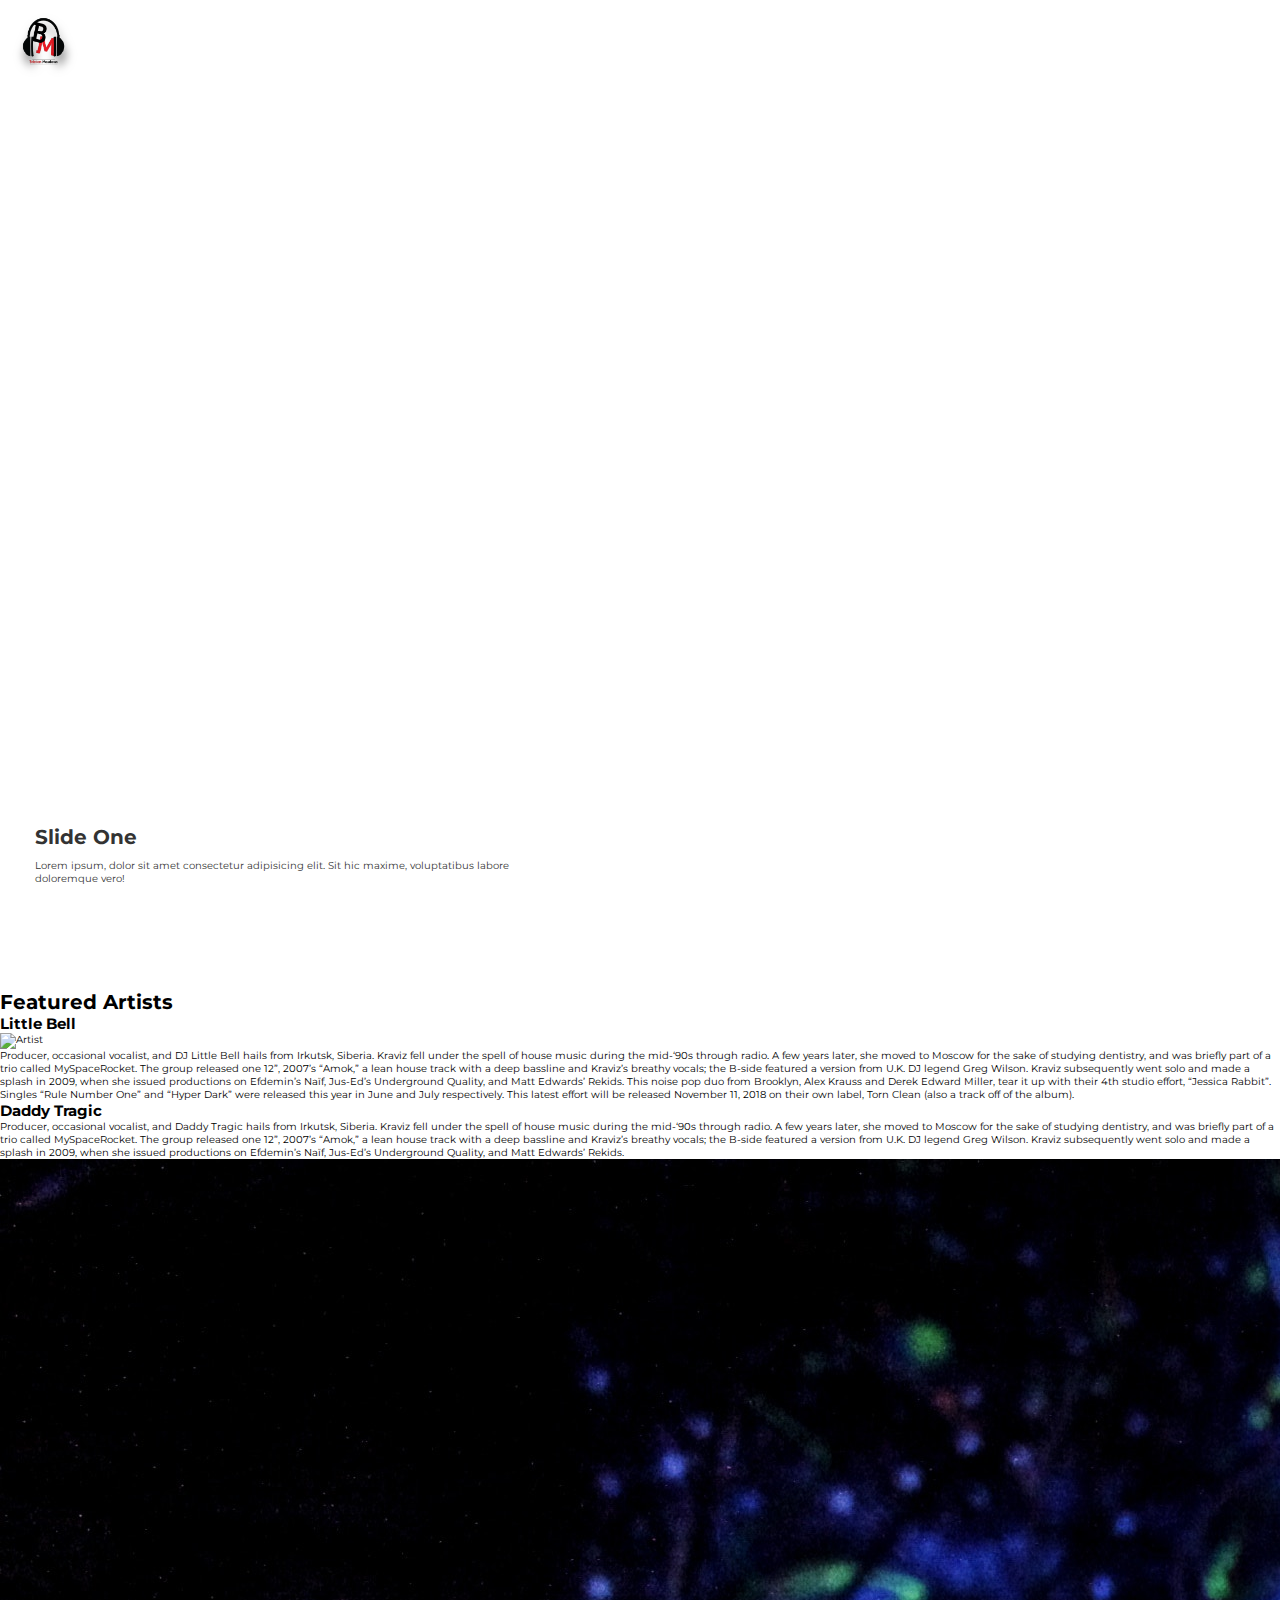
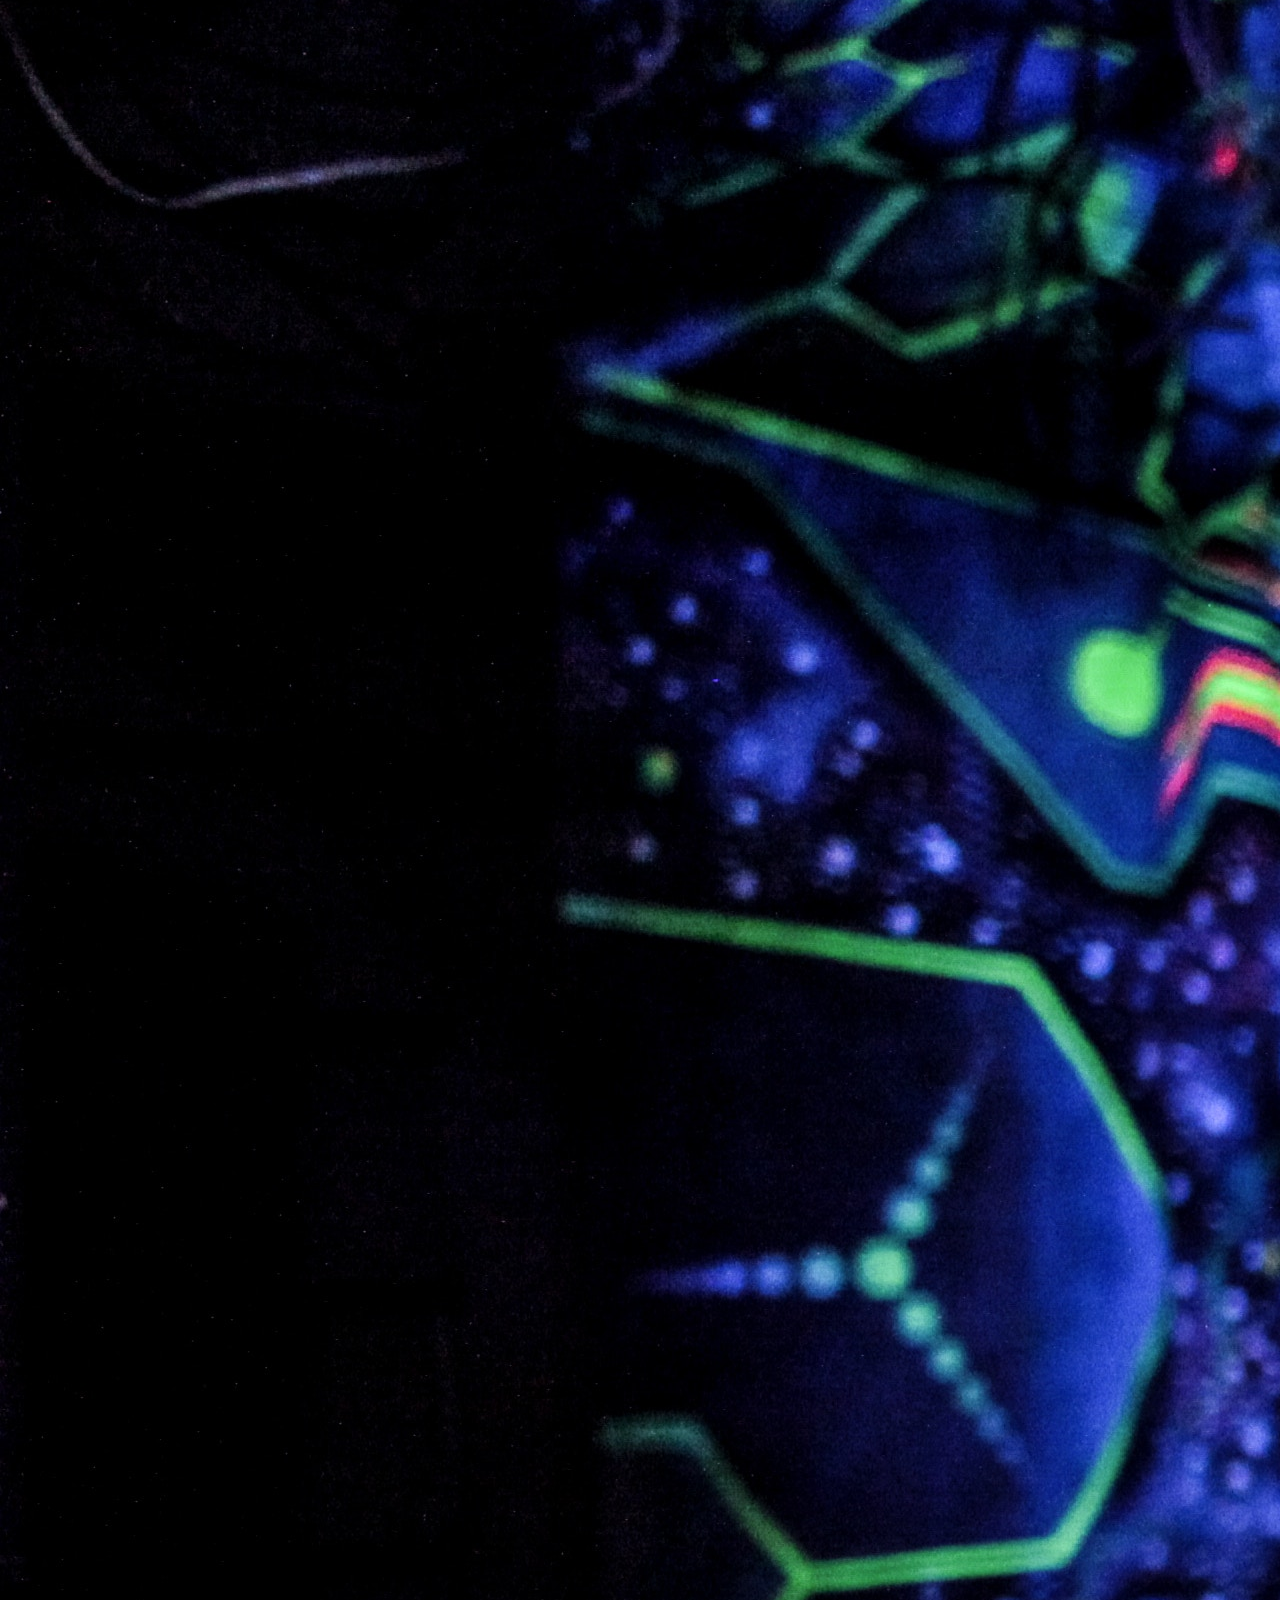
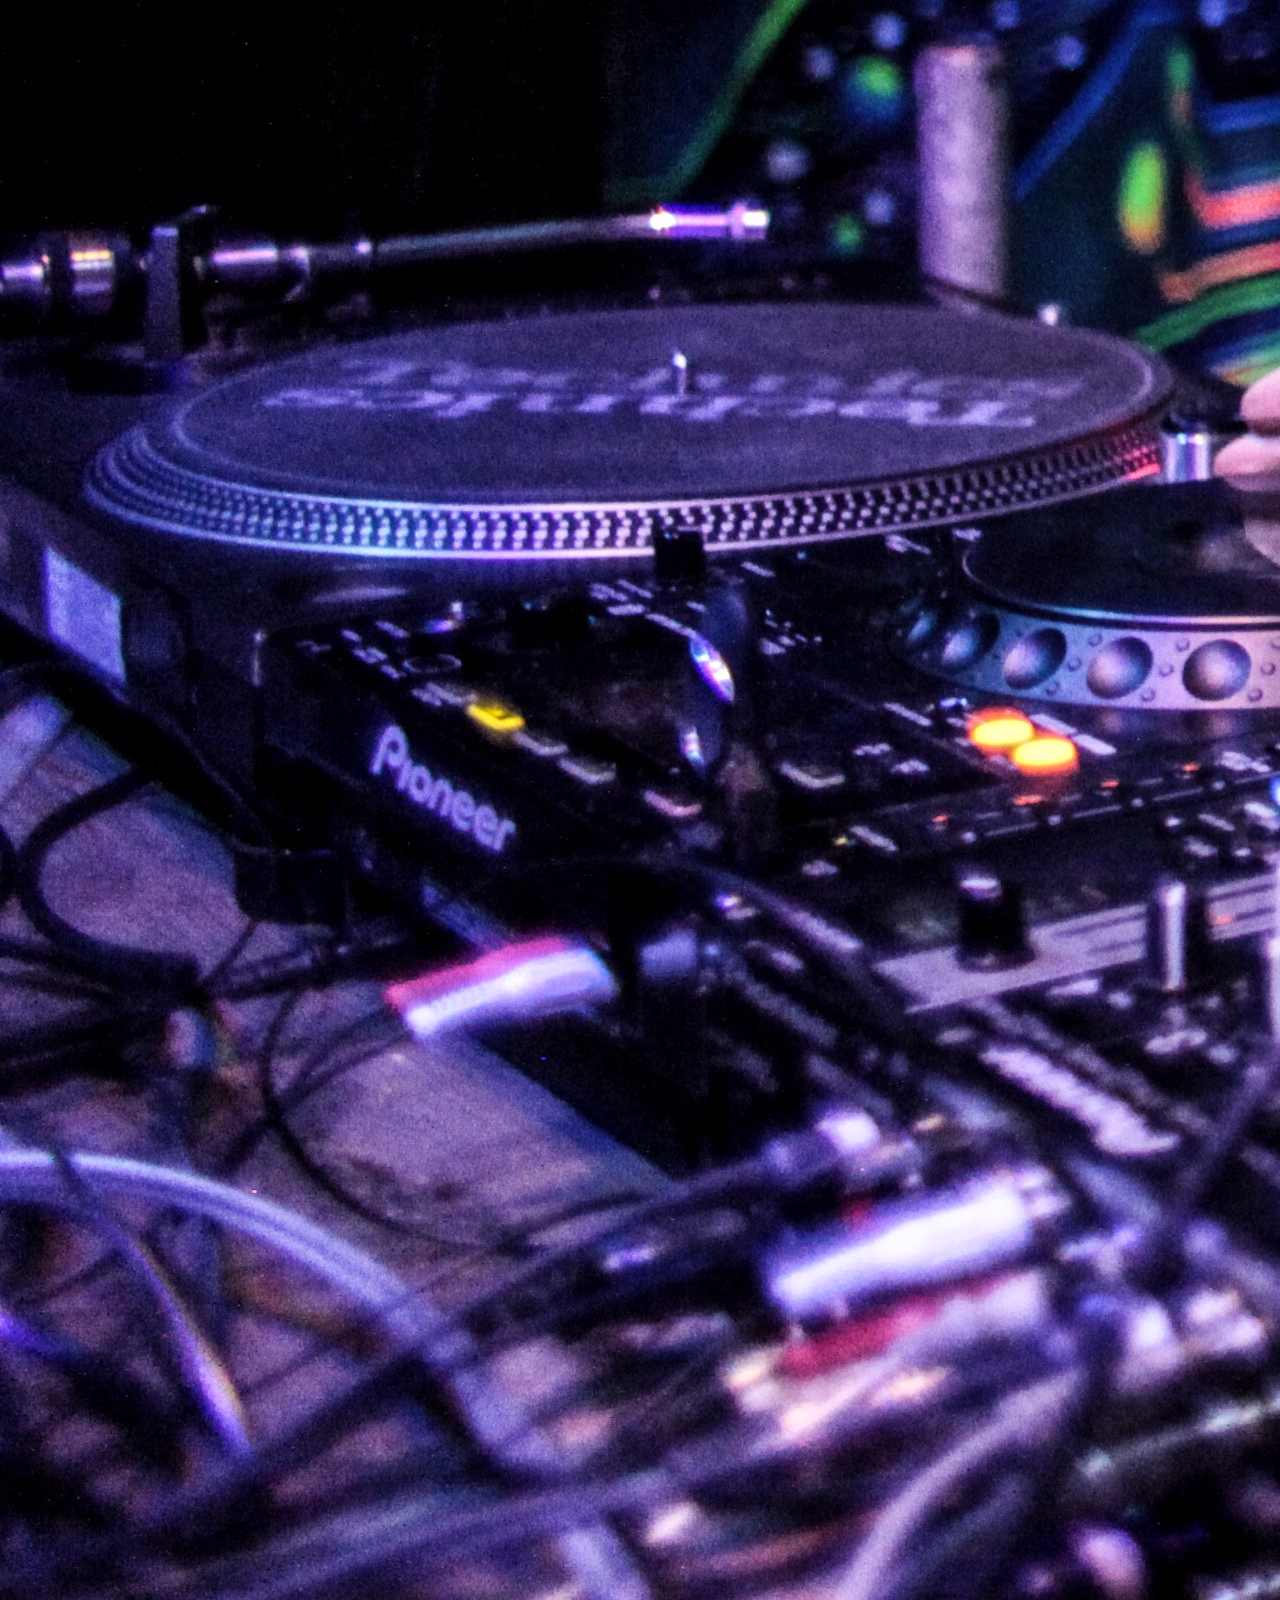
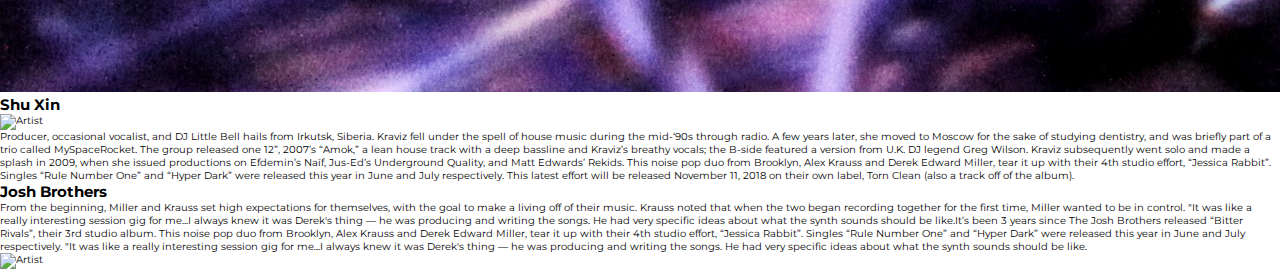
==== brixton-meadows/index.html @ 8b1c6d8e "brixton-fix" ====
<!DOCTYPE html>
<html lang="en">

<head>
  <meta charset="UTF-8">
  <meta name="viewport" content="width=device-width, initial-scale=1.0">
  <!-- Google Font -->
  <link
    href="https://fonts.googleapis.com/css2?family=Lato:wght@300;400&family=Montserrat:wght@400;600;700&display=swap"
    rel="stylesheet">
  <link rel="stylesheet" href="https://cdnjs.cloudflare.com/ajax/libs/font-awesome/5.13.0/css/all.min.css"
    integrity="sha256-h20CPZ0QyXlBuAw7A+KluUYx/3pK+c7lYEpqLTlxjYQ=" crossorigin="anonymous" />
  <link rel="stylesheet" href="./css/style.css">
  <title>Home | Brixton Meadows</title>
</head>

<body>
  <header>
    <div class="container">
      <nav>
        <div class="nav-brand">
          <a href="index.html">
            <img src="images/logo-2MD.png" alt="">
          </a>
        </div>
        <div class="menu-icons open">
          <i class="fas fa-bars"></i>
        </div>

        <ul class="nav-list closeLink">
          <div class="menu-icons close">
            <i class="fas fa-times"></i>
          </div>
          <li class="nav-item ">
            <a href="#" class="nav-link current">Home</a>
          </li>
          <li class="nav-item">
            <a href="#" class="nav-link">Artists</a>
          </li>
          <li class="nav-item">
            <a href="#" class="nav-link">Schedule</a>
          </li>
          <li class="nav-item">
            <a href="#" class="nav-link">Food & Drink</a>
          </li>
          <li class="nav-item">
            <a href="#" class="nav-link">Tickets</a>
          </li>
        </ul>

      </nav>
      <div class="bottom-line"></div>
    </div>
  </header>

  <!-- Slider -->
  <div class="slider">
    <div class="slide current">
      <div class="content">
        <h1>Slide One</h1>
        <p>
          Lorem ipsum, dolor sit amet consectetur adipisicing elit. Sit hic
          maxime, voluptatibus labore doloremque vero!
        </p>
      </div>
    </div>
    <div class="slide">
      <div class="content">
        <h1>Slide Two</h1>
        <p>
          Lorem ipsum, dolor sit amet consectetur adipisicing elit. Sit hic
          maxime, voluptatibus labore doloremque vero!
        </p>
      </div>
    </div>
    <div class="slide">
      <div class="content">
        <h1>Slide Three</h1>
        <p>
          Lorem ipsum, dolor sit amet consectetur adipisicing elit. Sit hic
          maxime, voluptatibus labore doloremque vero!
        </p>
      </div>
    </div>
    <div class="slide">
      <div class="content">
        <h1>Slide Four</h1>
        <p>
          Lorem ipsum, dolor sit amet consectetur adipisicing elit. Sit hic
          maxime, voluptatibus labore doloremque vero!
        </p>
      </div>
    </div>
    <div class="slide">
      <div class="content">
        <h1>Slide Five</h1>
        <p>
          Lorem ipsum, dolor sit amet consectetur adipisicing elit. Sit hic
          maxime, voluptatibus labore doloremque vero!
        </p>
      </div>
    </div>
    <div class="slide">
      <div class="content">
        <h1>Slide Six</h1>
        <p>
          Lorem ipsum, dolor sit amet consectetur adipisicing elit. Sit hic
          maxime, voluptatibus labore doloremque vero!
        </p>
      </div>
    </div>
  </div>
  <div class="buttons">
    <button id="prev"><i class="fas fa-arrow-left"></i></button>
    <button id="next"><i class="fas fa-arrow-right"></i></button>
  </div>

  <section class="featured-artists">
    <div class="container">
      <h1 class="section-heading">Featured<span> Artists</span></h1>
      <div class="artists-grid">
        <div class="artists-item">
          <h2>Little <span>Bell</span></h2>
          <div class="artists-image"><img src="/images/LittleBell.jpg" alt="Artist"></div>
          <p>Producer, occasional vocalist, and DJ Little Bell hails from Irkutsk, Siberia. Kraviz fell under the
            spell
            of house music during the mid-‘90s through radio. A few years later, she moved to Moscow for the sake of
            studying dentistry, and was briefly part of a trio called MySpaceRocket. The group released one 12”,
            2007’s
            “Amok,” a lean house track with a deep bassline and Kraviz’s breathy vocals; the B-side featured a
            version
            from U.K. DJ legend Greg Wilson. Kraviz subsequently went solo and made a splash in 2009, when she
            issued
            productions on Efdemin’s Naïf, Jus-Ed’s Underground Quality, and Matt Edwards’ Rekids. This noise pop
            duo
            from Brooklyn, Alex Krauss and Derek Edward Miller, tear it up with their 4th studio effort, “Jessica
            Rabbit”. Singles “Rule Number One” and “Hyper Dark” were released this year in June and July
            respectively.
            This latest effort will be released November 11, 2018 on their own label, Torn Clean (also a track off
            of
            the album).</p>
        </div>
        <div class="artists-item">
          <h2>Daddy<span> Tragic</span></h2>
          <p>Producer, occasional vocalist, and Daddy Tragic hails from Irkutsk, Siberia. Kraviz fell under the spell of
            house music during the mid-‘90s through radio. A few years later, she moved to Moscow for the sake of
            studying dentistry, and was briefly part of a trio called MySpaceRocket. The group released one 12”, 2007’s
            “Amok,” a lean house track with a deep bassline and Kraviz’s breathy vocals; the B-side featured a version
            from U.K. DJ legend Greg Wilson. Kraviz subsequently went solo and made a splash in 2009, when she issued
            productions on Efdemin’s Naïf, Jus-Ed’s Underground Quality, and Matt Edwards’ Rekids.</p>
          <div class="artists-image"><img src="./images/JoseZavala.jpg" alt="Artist"></div>

        </div>
        <div class="artists-item">
          <h2>Shu<span> Xin</span></h2>
          <div class="artists-image"><img src="/images/shu-xin-.jpg" alt="Artist"></div>
          <p>Producer, occasional vocalist, and DJ Little Bell hails from Irkutsk, Siberia. Kraviz fell under the
            spell
            of house music during the mid-‘90s through radio. A few years later, she moved to Moscow for the sake of
            studying dentistry, and was briefly part of a trio called MySpaceRocket. The group released one 12”,
            2007’s
            “Amok,” a lean house track with a deep bassline and Kraviz’s breathy vocals; the B-side featured a
            version
            from U.K. DJ legend Greg Wilson. Kraviz subsequently went solo and made a splash in 2009, when she
            issued
            productions on Efdemin’s Naïf, Jus-Ed’s Underground Quality, and Matt Edwards’ Rekids. This noise pop
            duo
            from Brooklyn, Alex Krauss and Derek Edward Miller, tear it up with their 4th studio effort, “Jessica
            Rabbit”. Singles “Rule Number One” and “Hyper Dark” were released this year in June and July
            respectively.
            This latest effort will be released November 11, 2018 on their own label, Torn Clean (also a track off
            of
            the album).</p>
        </div>
        <div class="artists-item">
          <h2>Josh<span> Brothers</span></h2>
          <p>From the beginning, Miller and Krauss set high expectations for themselves, with the goal to make a living
            off of their music. Krauss noted that when the two began recording together for the first time, Miller
            wanted to be in control. "It was like a really interesting session gig for me...I always knew it was Derek's
            thing — he was producing and writing the songs. He had very specific ideas about what the synth sounds
            should be like.It’s been 3 years since The Josh Brothers released “Bitter Rivals”, their 3rd studio album.
            This noise pop duo from Brooklyn, Alex Krauss and Derek Edward Miller, tear it up with their 4th studio
            effort, “Jessica Rabbit”. Singles “Rule Number One” and “Hyper Dark” were released this year in June and
            July respectively. "It was like a really interesting session gig for me...I always knew it was Derek's thing
            — he was producing and writing the songs. He had very specific ideas about what the synth sounds should be
            like.</p>
          <div class="artists-image"><img src="/images/JoshBrothers.jpg" alt="Artist"></div>

        </div>

      </div>
    </div>
  </section>


  <script src="js/scripts.js"></script>

</body>

</html>
---- brixton-meadows/css/style.css ----
*,
*::before,
*::after {
  box-sizing: inherit;
  margin: 0;
  padding: 0;
}

html {
  font-family: "Montserrat", sans-serif;
  box-sizing: border-box;
  font-size: 10px;
}

header {
  width: 100%;
  height: 5rem;
  position: absolute;
  top: 0;
  left: 0;
  z-index: 1;
}

.nav-brand img {
  width: 70px;
  height: 70px;
}

nav {
  width: 100%;
  background-color: rgba(255, 255, 255, 0.7);
  display: flex;
  justify-content: space-between;
  align-items: center;
  padding: 1rem;
}

.nav-item {
  margin: 2rem 0;
}

.nav-link {
  color: aqua;
  text-transform: uppercase;
}

.nav-brand {
  width: 3rem;
}

.menu-icons i {
  font-size: 2.5rem;
  color: aqua;
  cursor: pointer;
}

.close {
  position: absolute;
  top: 1.5rem;
  right: 2.5rem;
}

.open {
  position: absolute;
  top: 1.5rem;
  right: 2.5rem;
  color: aliceblue;
}

.close i {
  color: rgb(133, 26, 118);
}

.nav-list.active {
  right: 0;
  color: aqua;
}

.nav-list {
  display: flex;
  flex-direction: column;
  opacity: 0.97;
  width: 25rem;
  height: 100vh;
  position: fixed;
  top: 0;
  right: -26rem;
  align-items: center;
  justify-content: center;
  z-index: 5;
  transition: all 650ms ease-in-out;
  background-color: rgba(255, 255, 255, 0.7);
}

/* SLIDER */
.slider {
  position: relative;
  margin-top: 90px;
  overflow: hidden;
  height: 100vh;
  width: 100vw;
}

.slide {
  position: absolute;
  top: 0;
  left: 0;
  width: 100%;
  height: 100%;
  opacity: 0;
  transition: opacity 0.4s ease-in-out;
}

.slide.current {
  opacity: 1;
}

.slide .content {
  position: absolute;
  bottom: 70px;
  left: -600px;
  opacity: 0;
  width: 600px;
  background-color: rgba(255, 255, 255, 0.8);
  color: #333;
  padding: 35px;
}

.slide .content h1 {
  margin-bottom: 10px;
}

.slide.current .content {
  opacity: 1;
  transform: translateX(600px);
  transition: all 0.7s ease-in-out 0.3s;
}

.buttons button#next {
  position: absolute;
  top: 40%;
  right: 15px;
}

.buttons button#prev {
  position: absolute;
  top: 40%;
  left: 15px;
}

.buttons button {
  border: 2px solid #fff;
  background-color: transparent;
  color: #fff;
  cursor: pointer;
  padding: 13px 15px;
  border-radius: 50%;
  outline: none;
}

.buttons button:hover {
  background-color: #fff;
  color: #333;
}

@media (max-width: 500px) {
  .slide .content {
    bottom: -300px;
    left: 0;
    width: 100%;
  }

  .slide.current .content {
    transform: translateY(-300px);
  }
}

/* Backgorund Images */

.slide:first-child {
  background: url("https://source.unsplash.com/RyRpq9SUwAU/1600x900") no-repeat
    center top/cover;
}
.slide:nth-child(2) {
  background: url("https://source.unsplash.com/BeOW_PJjA0w/1600x900") no-repeat
    center top/cover;
}
.slide:nth-child(3) {
  background: url("https://source.unsplash.com/TMOeGZw9NY4/1600x900") no-repeat
    center top/cover;
}
.slide:nth-child(4) {
  background: url("https://source.unsplash.com/yXpA_eCbtzI/1600x900") no-repeat
    center top/cover;
}
.slide:nth-child(5) {
  background: url("https://source.unsplash.com/ULmaQh9Gvbg/1600x900") no-repeat
    center top/cover;
}
.slide:nth-child(6) {
  background: url("https://source.unsplash.com/ggZuL3BTSJU/1600x900") no-repeat
    center center/cover;
}
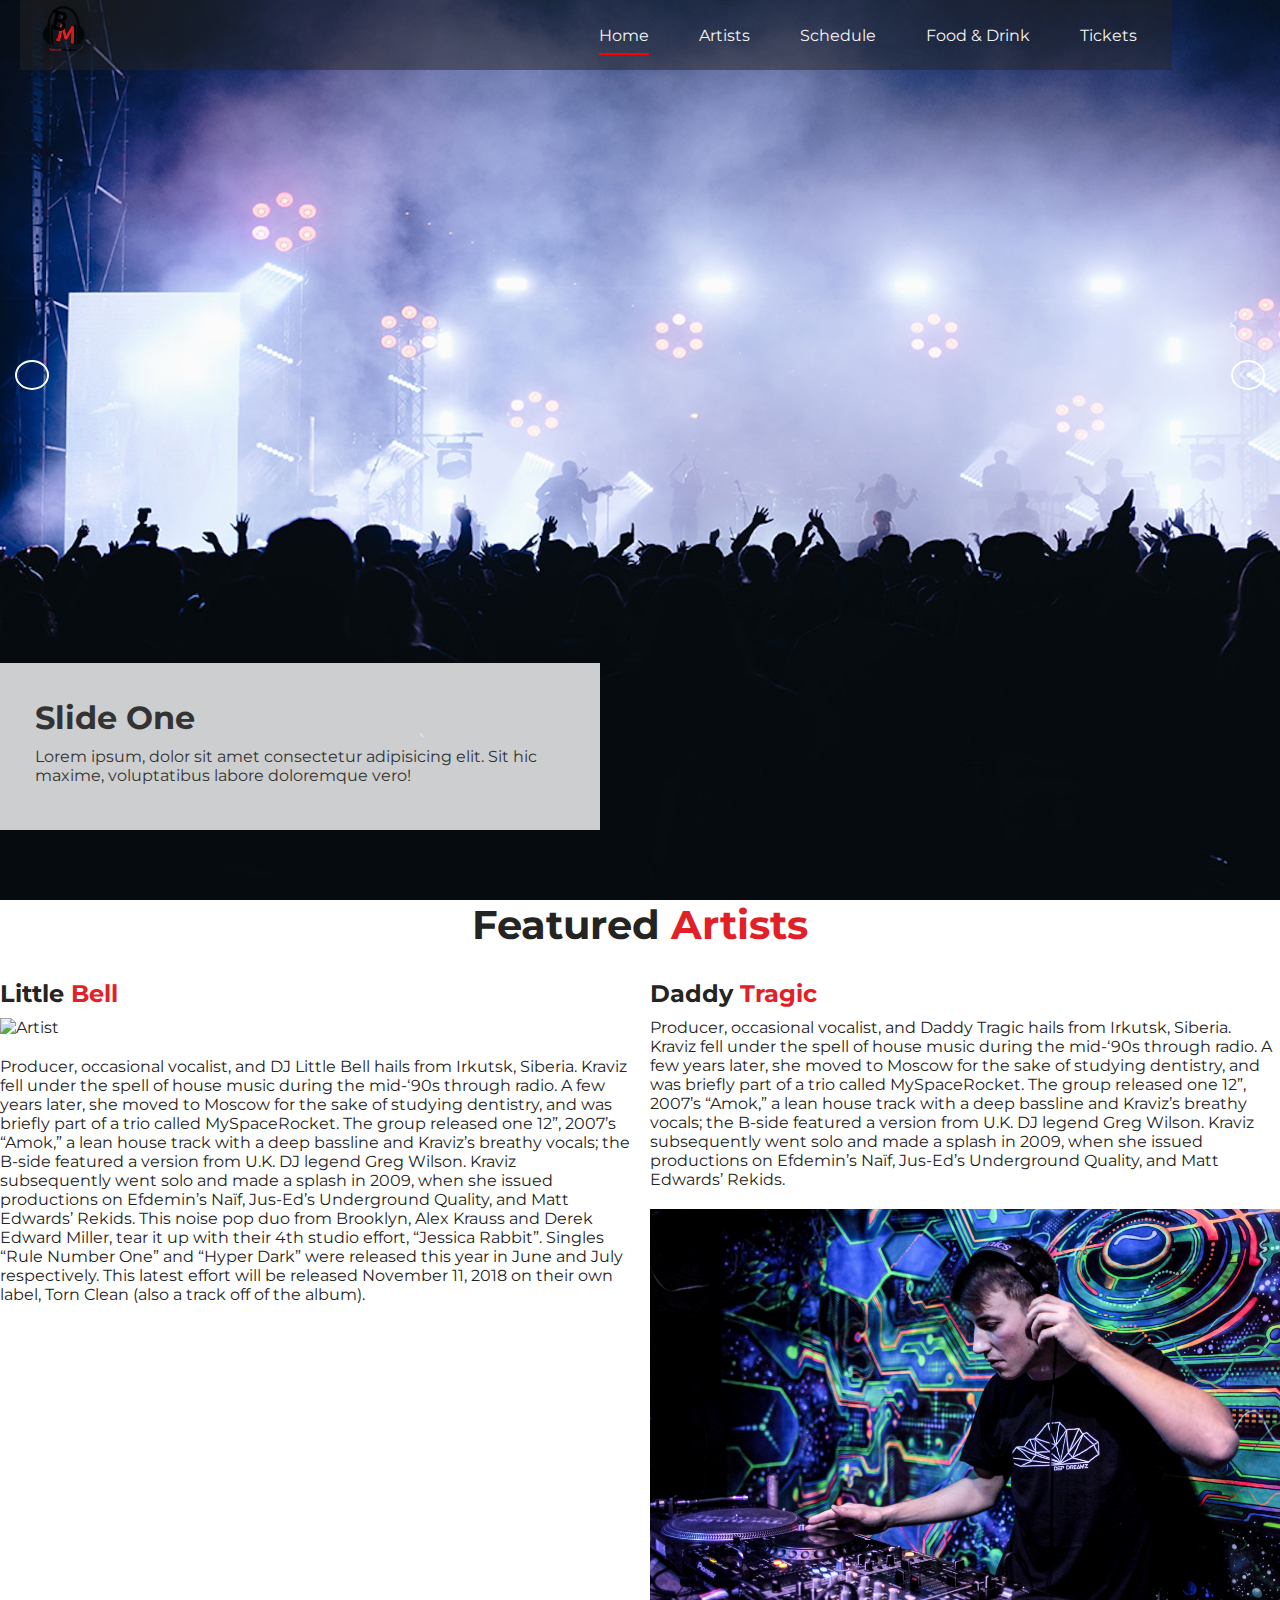
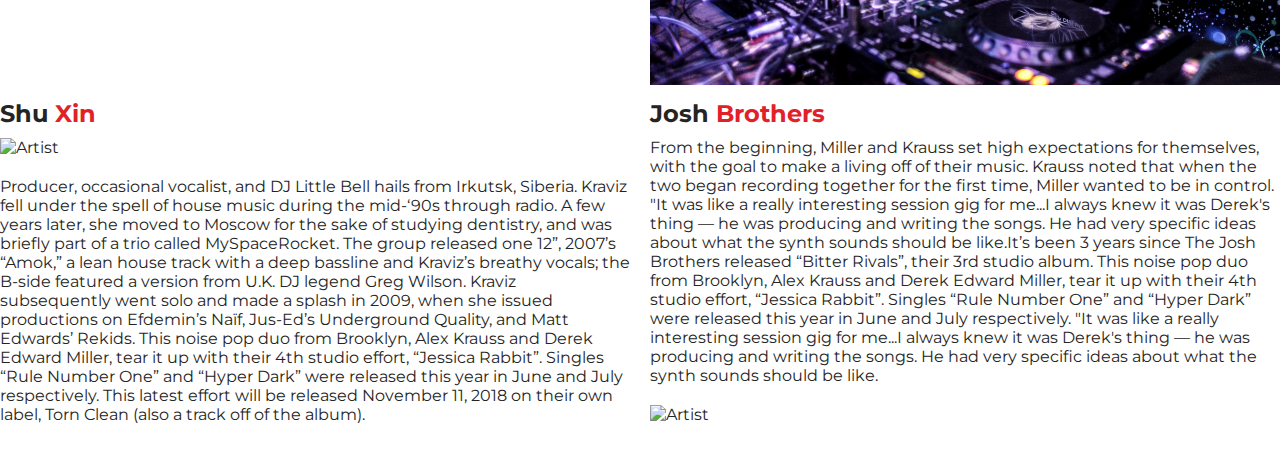
==== commit dee78120: "configured desktop nav" ====
--- a/brixton-meadows/index.html
+++ b/brixton-meadows/index.html
@@ -16,41 +16,42 @@
 
 <body>
   <header>
-    <div class="container">
-      <nav>
-        <div class="nav-brand">
-          <a href="index.html">
-            <img src="images/logo-2MD.png" alt="">
-          </a>
-        </div>
-        <div class="menu-icons open">
-          <i class="fas fa-bars"></i>
-        </div>
-
-        <ul class="nav-list closeLink">
-          <div class="menu-icons close">
-            <i class="fas fa-times"></i>
-          </div>
-          <li class="nav-item ">
-            <a href="#" class="nav-link current">Home</a>
-          </li>
-          <li class="nav-item">
-            <a href="#" class="nav-link">Artists</a>
-          </li>
-          <li class="nav-item">
-            <a href="#" class="nav-link">Schedule</a>
-          </li>
-          <li class="nav-item">
-            <a href="#" class="nav-link">Food & Drink</a>
-          </li>
-          <li class="nav-item">
-            <a href="#" class="nav-link">Tickets</a>
-          </li>
-        </ul>
-
-      </nav>
-      <div class="bottom-line"></div>
-    </div>
+    <!-- <div class="container"> -->
+    <nav>
+
+      <div class="nav-brand">
+        <a href="index.html">
+          <img src="images/logo-2MD.png" alt="">
+        </a>
+      </div>
+      <div class="menu-icons open">
+        <i class="fas fa-bars"></i>
+      </div>
+
+      <ul class="nav-list closeLink">
+        <div class="menu-icons close">
+          <i class="fas fa-times"></i>
+        </div>
+        <li class="nav-item ">
+          <a href="#" class="nav-link current">Home</a>
+        </li>
+        <li class="nav-item">
+          <a href="#" class="nav-link">Artists</a>
+        </li>
+        <li class="nav-item">
+          <a href="#" class="nav-link">Schedule</a>
+        </li>
+        <li class="nav-item">
+          <a href="#" class="nav-link">Food & Drink</a>
+        </li>
+        <li class="nav-item">
+          <a href="#" class="nav-link">Tickets</a>
+        </li>
+      </ul>
+
+    </nav>
+
+
   </header>
 
   <!-- Slider -->
--- a/brixton-meadows/css/style.css
+++ b/brixton-meadows/css/style.css
@@ -1,3 +1,9 @@
+@import "slider.css";
+@import "nav.css";
+@import "config.css";
+@import "utilities.css";
+@import "media.css";
+
 *,
 *::before,
 *::after {
@@ -12,74 +18,58 @@
   font-size: 10px;
 }
 
+body {
+  font-size: 1.6rem;
+  color: var(--dark-color);
+}
+
 header {
   width: 100%;
-  height: 5rem;
   position: absolute;
   top: 0;
   left: 0;
   z-index: 1;
 }
 
-.nav-brand img {
-  width: 70px;
-  height: 70px;
-}
-
+/* NAV MOBILE */
 nav {
-  width: 100%;
-  background-color: rgba(255, 255, 255, 0.7);
+  width: 90%;
   display: flex;
   justify-content: space-between;
   align-items: center;
   padding: 1rem;
+  margin: 0 2rem;
 }
 
-.nav-item {
-  margin: 2rem 0;
-}
-
-.nav-link {
-  color: aqua;
-  text-transform: uppercase;
-}
-
-.nav-brand {
-  width: 3rem;
+.nav-brand img {
+  width: 7rem;
+  height: 7rem;
 }
 
 .menu-icons i {
   font-size: 2.5rem;
-  color: aqua;
+  color: var(--light-color);
   cursor: pointer;
 }
 
 .close {
   position: absolute;
-  top: 1.5rem;
-  right: 2.5rem;
-}
-
-.open {
-  position: absolute;
-  top: 1.5rem;
-  right: 2.5rem;
-  color: aliceblue;
+  top: 3.4rem;
+  right: 3.8rem;
 }
 
 .close i {
-  color: rgb(133, 26, 118);
+  color: var(--light-color);
 }
 
 .nav-list.active {
   right: 0;
-  color: aqua;
+  background-color: var(--primary-color);
 }
 
 .nav-list {
   display: flex;
   flex-direction: column;
-  opacity: 0.97;
   width: 25rem;
   height: 100vh;
   position: fixed;
@@ -89,115 +79,29 @@
   justify-content: center;
   z-index: 5;
   transition: all 650ms ease-in-out;
-  background-color: rgba(255, 255, 255, 0.7);
 }
 
-/* SLIDER */
-.slider {
-  position: relative;
-  margin-top: 90px;
-  overflow: hidden;
-  height: 100vh;
-  width: 100vw;
+.nav-link {
+  color: var(--light-color);
 }
 
-.slide {
-  position: absolute;
-  top: 0;
-  left: 0;
-  width: 100%;
-  height: 100%;
-  opacity: 0;
-  transition: opacity 0.4s ease-in-out;
+.nav-item {
+  margin: 2rem 0;
 }
 
-.slide.current {
-  opacity: 1;
+/* ARTISTS SECTION */
+.artists-grid {
+  display: grid;
+  grid-template-columns: repeat(auto-fit, minmax(45rem, 1fr));
+  grid-column-gap: 2rem;
+  margin: 3rem 0;
 }
 
-.slide .content {
-  position: absolute;
-  bottom: 70px;
-  left: -600px;
-  opacity: 0;
-  width: 600px;
-  background-color: rgba(255, 255, 255, 0.8);
-  color: #333;
-  padding: 35px;
+.artists-item img,
+p {
+  margin: 1rem 0;
 }
 
-.slide .content h1 {
-  margin-bottom: 10px;
-}
-
-.slide.current .content {
-  opacity: 1;
-  transform: translateX(600px);
-  transition: all 0.7s ease-in-out 0.3s;
-}
-
-.buttons button#next {
-  position: absolute;
-  top: 40%;
-  right: 15px;
-}
-
-.buttons button#prev {
-  position: absolute;
-  top: 40%;
-  left: 15px;
-}
-
-.buttons button {
-  border: 2px solid #fff;
-  background-color: transparent;
-  color: #fff;
-  cursor: pointer;
-  padding: 13px 15px;
-  border-radius: 50%;
-  outline: none;
-}
-
-.buttons button:hover {
-  background-color: #fff;
-  color: #333;
-}
-
-@media (max-width: 500px) {
-  .slide .content {
-    bottom: -300px;
-    left: 0;
-    width: 100%;
-  }
-
-  .slide.current .content {
-    transform: translateY(-300px);
-  }
-}
-
-/* Backgorund Images */
-
-.slide:first-child {
-  background: url("https://source.unsplash.com/RyRpq9SUwAU/1600x900") no-repeat
-    center top/cover;
-}
-.slide:nth-child(2) {
-  background: url("https://source.unsplash.com/BeOW_PJjA0w/1600x900") no-repeat
-    center top/cover;
-}
-.slide:nth-child(3) {
-  background: url("https://source.unsplash.com/TMOeGZw9NY4/1600x900") no-repeat
-    center top/cover;
-}
-.slide:nth-child(4) {
-  background: url("https://source.unsplash.com/yXpA_eCbtzI/1600x900") no-repeat
-    center top/cover;
-}
-.slide:nth-child(5) {
-  background: url("https://source.unsplash.com/ULmaQh9Gvbg/1600x900") no-repeat
-    center top/cover;
-}
-.slide:nth-child(6) {
-  background: url("https://source.unsplash.com/ggZuL3BTSJU/1600x900") no-repeat
-    center center/cover;
-}
+/* .artists-item img {
+  margin: 2rem 0;
+} */
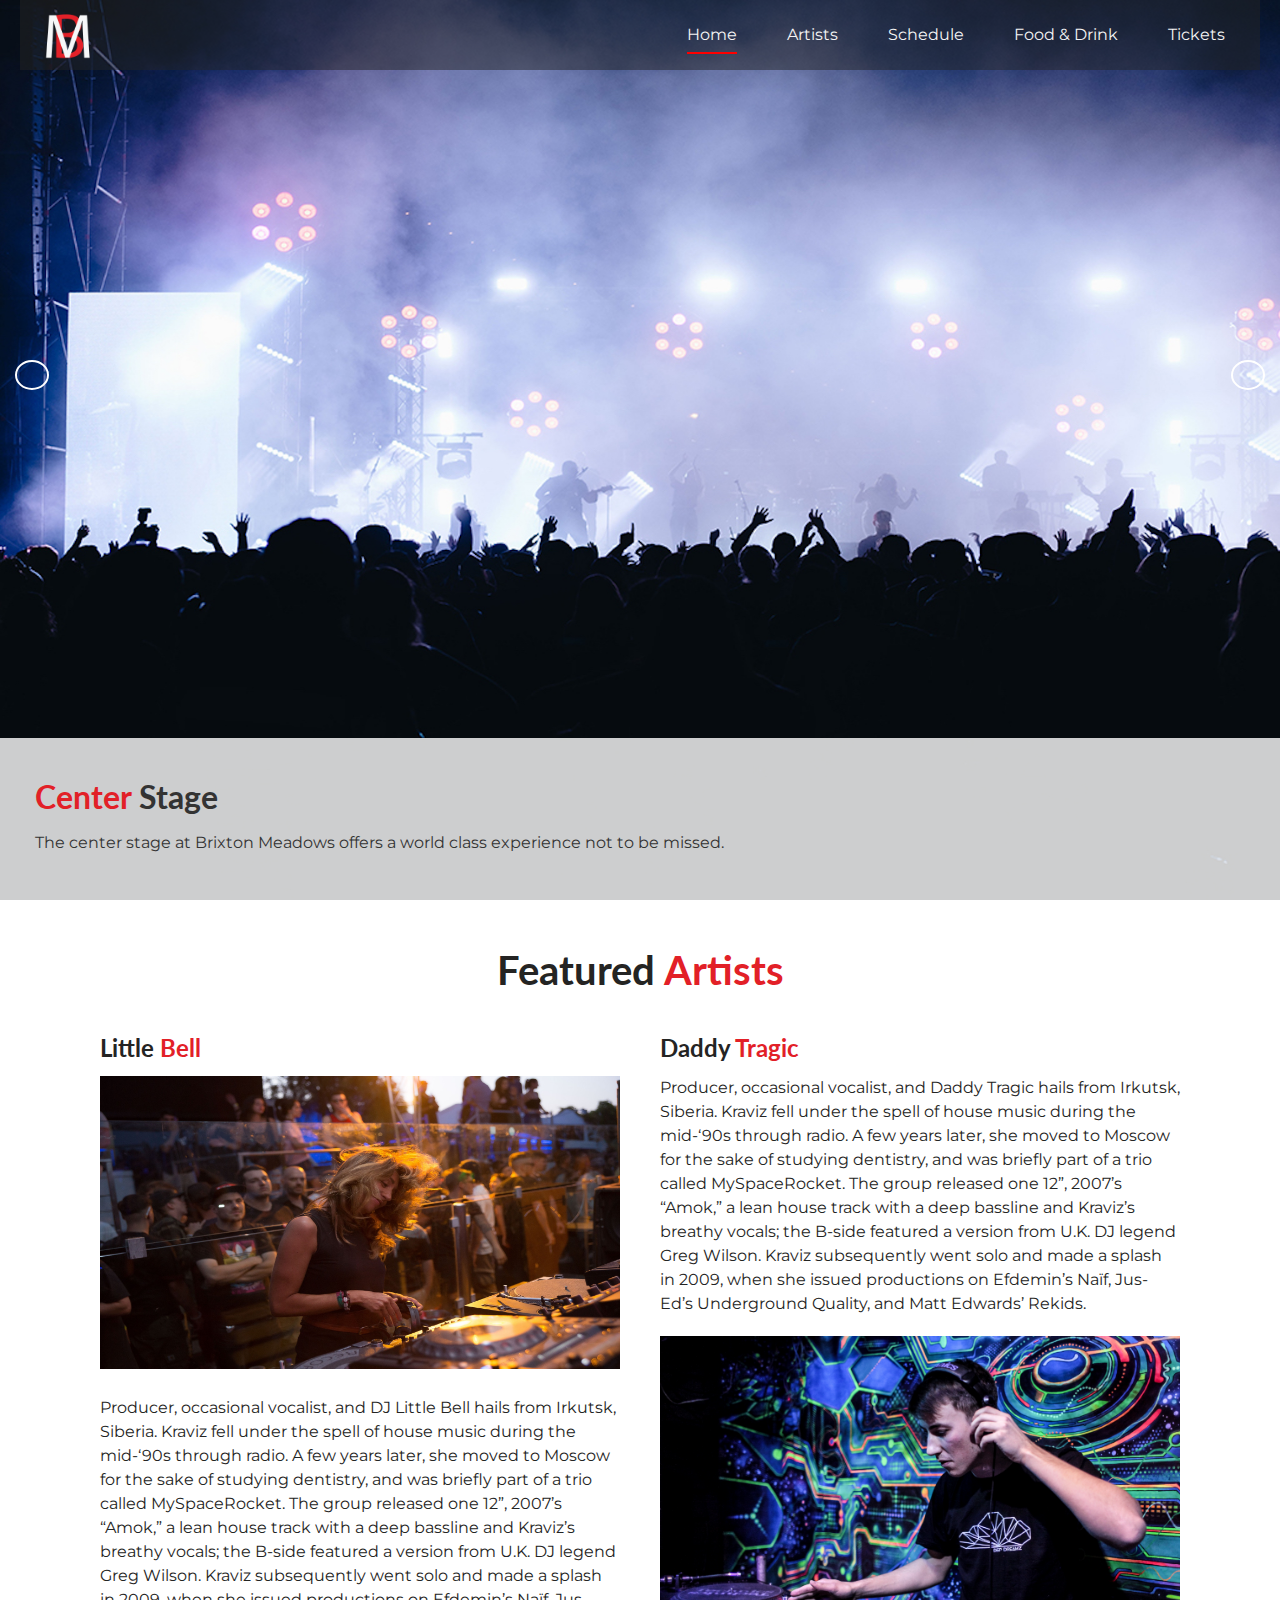
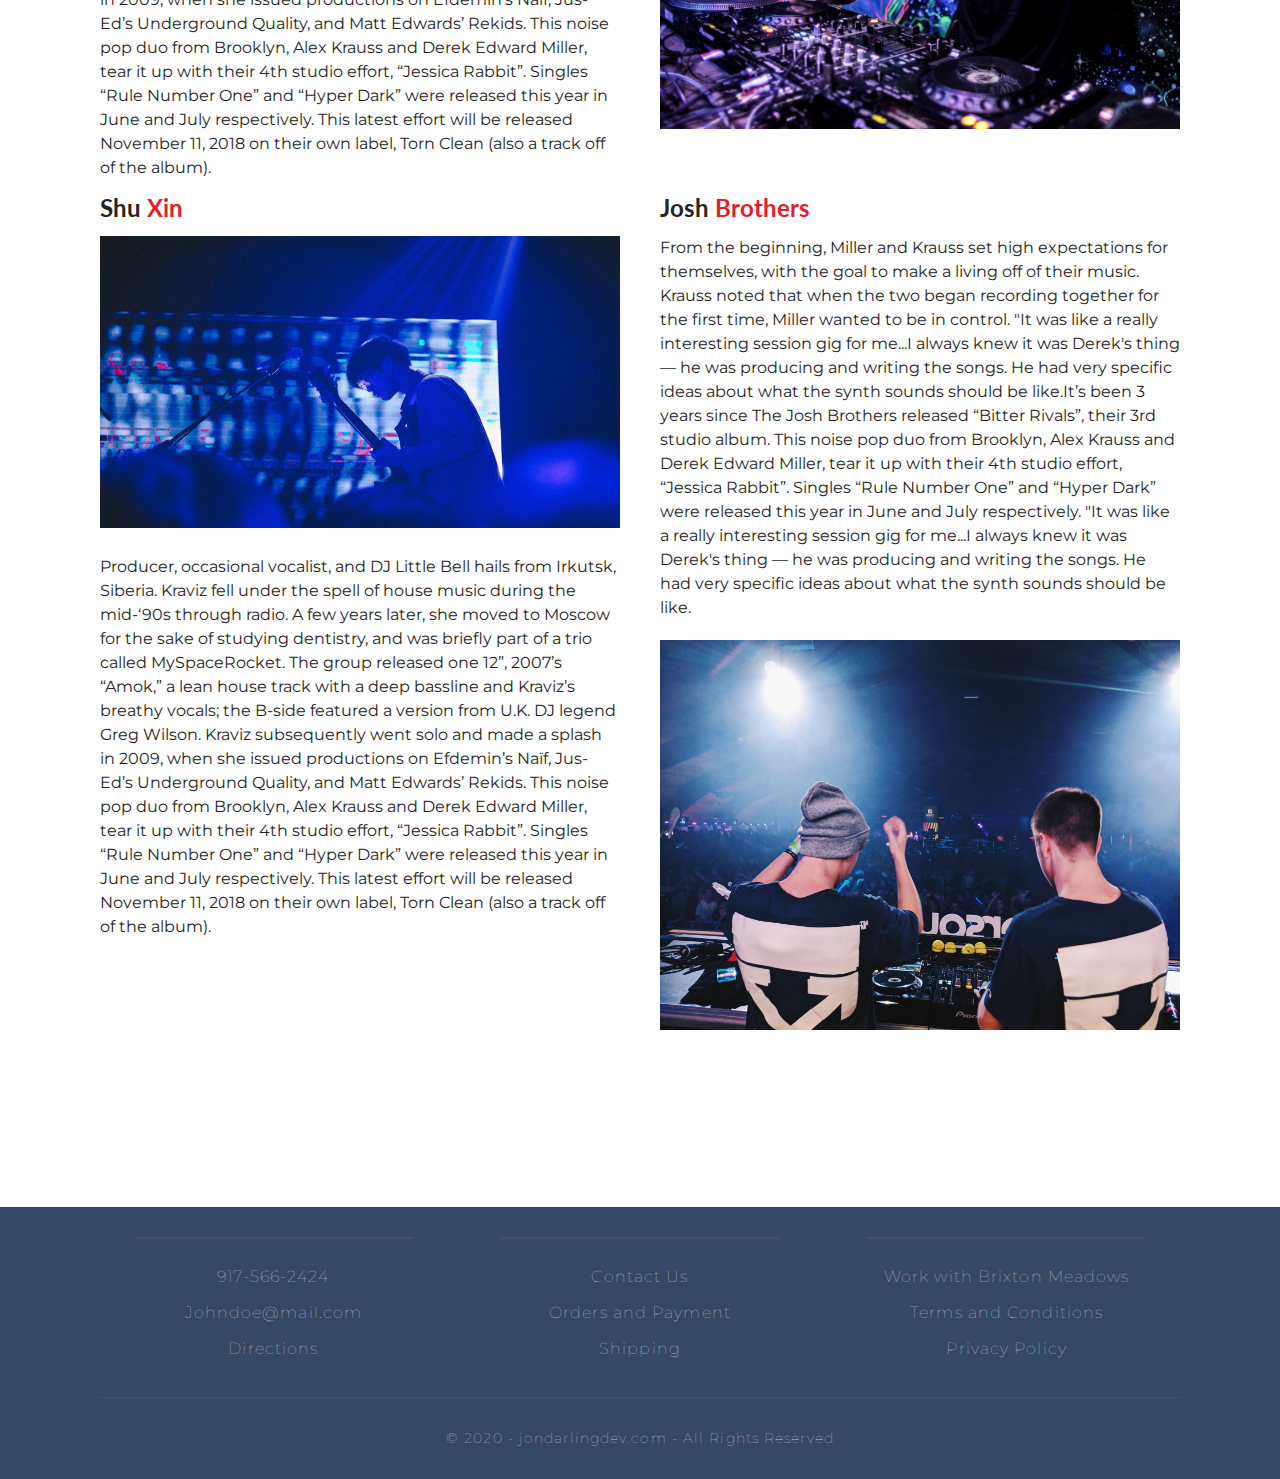
==== commit 3bd52103: "fin index.html" ====
--- a/brixton-meadows/index.html
+++ b/brixton-meadows/index.html
@@ -21,7 +21,7 @@
 
       <div class="nav-brand">
         <a href="index.html">
-          <img src="images/logo-2MD.png" alt="">
+          <img src="images/brixton-red.png" alt="">
         </a>
       </div>
       <div class="menu-icons open">
@@ -58,55 +58,50 @@
   <div class="slider">
     <div class="slide current">
       <div class="content">
-        <h1>Slide One</h1>
-        <p>
-          Lorem ipsum, dolor sit amet consectetur adipisicing elit. Sit hic
-          maxime, voluptatibus labore doloremque vero!
-        </p>
-      </div>
-    </div>
-    <div class="slide">
-      <div class="content">
-        <h1>Slide Two</h1>
-        <p>
-          Lorem ipsum, dolor sit amet consectetur adipisicing elit. Sit hic
-          maxime, voluptatibus labore doloremque vero!
-        </p>
-      </div>
-    </div>
-    <div class="slide">
-      <div class="content">
-        <h1>Slide Three</h1>
-        <p>
-          Lorem ipsum, dolor sit amet consectetur adipisicing elit. Sit hic
-          maxime, voluptatibus labore doloremque vero!
-        </p>
-      </div>
-    </div>
-    <div class="slide">
-      <div class="content">
-        <h1>Slide Four</h1>
-        <p>
-          Lorem ipsum, dolor sit amet consectetur adipisicing elit. Sit hic
-          maxime, voluptatibus labore doloremque vero!
-        </p>
-      </div>
-    </div>
-    <div class="slide">
-      <div class="content">
-        <h1>Slide Five</h1>
-        <p>
-          Lorem ipsum, dolor sit amet consectetur adipisicing elit. Sit hic
-          maxime, voluptatibus labore doloremque vero!
-        </p>
-      </div>
-    </div>
-    <div class="slide">
-      <div class="content">
-        <h1>Slide Six</h1>
-        <p>
-          Lorem ipsum, dolor sit amet consectetur adipisicing elit. Sit hic
-          maxime, voluptatibus labore doloremque vero!
+        <h1><span>Center</span> Stage</h1>
+        <p>
+          The center stage at Brixton Meadows offers a world class experience not to be missed.
+        </p>
+      </div>
+    </div>
+    <div class="slide">
+      <div class="content">
+        <h1><span>Shu</span> Xin</h1>
+        <p>
+          This act can't be missed. Songs from the platinum selling album "Future Soup" will be in full effect.
+        </p>
+      </div>
+    </div>
+    <div class="slide">
+      <div class="content">
+        <h1><span>DJ</span> Little Bell</h1>
+        <p>
+          After touring the circuit for almost a year, this top ten DJ will be blasting from Stage 2, Sunday at 11pm.
+        </p>
+      </div>
+    </div>
+    <div class="slide">
+      <div class="content">
+        <h1><span>Prisha</span> Ligra</h1>
+        <p>
+          One of the late entries to the BM line up. Prisha brings a unique touch to the modern day festival.
+        </p>
+      </div>
+    </div>
+    <div class="slide">
+      <div class="content">
+        <h1><span>Dominion</span> Five</h1>
+        <p>
+          Just try keeping your body still during this one. Tickets doubled within 2 days when these guys were
+          announced.
+        </p>
+      </div>
+    </div>
+    <div class="slide">
+      <div class="content">
+        <h1><span>Josh</span> Brothers</h1>
+        <p>
+          These NY natives are ready to melt your face with their unique and colorful approach to "Dubstep."
         </p>
       </div>
     </div>
@@ -122,7 +117,7 @@
       <div class="artists-grid">
         <div class="artists-item">
           <h2>Little <span>Bell</span></h2>
-          <div class="artists-image"><img src="/images/LittleBell.jpg" alt="Artist"></div>
+          <div class="artists-image"><img src="./images/LittleBell.jpg" alt="Artist"></div>
           <p>Producer, occasional vocalist, and DJ Little Bell hails from Irkutsk, Siberia. Kraviz fell under the
             spell
             of house music during the mid-‘90s through radio. A few years later, she moved to Moscow for the sake of
@@ -154,7 +149,7 @@
         </div>
         <div class="artists-item">
           <h2>Shu<span> Xin</span></h2>
-          <div class="artists-image"><img src="/images/shu-xin-.jpg" alt="Artist"></div>
+          <div class="artists-image"><img src="./images/shu-xin-.jpg" alt="Artist"></div>
           <p>Producer, occasional vocalist, and DJ Little Bell hails from Irkutsk, Siberia. Kraviz fell under the
             spell
             of house music during the mid-‘90s through radio. A few years later, she moved to Moscow for the sake of
@@ -185,14 +180,57 @@
             July respectively. "It was like a really interesting session gig for me...I always knew it was Derek's thing
             — he was producing and writing the songs. He had very specific ideas about what the synth sounds should be
             like.</p>
-          <div class="artists-image"><img src="/images/JoshBrothers.jpg" alt="Artist"></div>
-
-        </div>
-
+          <div class="artists-image"><img src="./images/JoshBrothers.jpg" alt="Artist"></div>
+        </div>
       </div>
     </div>
   </section>
 
+  <section id="social">
+    <div class="social">
+      <a href="#"><i class="fab fa-facebook fa-2x"></i></a>
+      <a href="#"><i class="fab fa-twitter fa-2x"></i></a>
+      <a href="#"><i class="fab fa-instagram fa-2x"></i></a>
+      <a href="#"><i class="fab fa-youtube fa-2x"></i></a>
+    </div>
+  </section>
+
+  <footer id="footer">
+    <div class="container">
+      <div class="footer-grid">
+        <div class="list">
+          <hr class="light">
+          <ul>
+            <li>917-566-2424</li>
+            <li>Johndoe@mail.com</li>
+            <li>Directions</li>
+          </ul>
+        </div>
+        <div class="list">
+          <hr class="light">
+          <ul>
+            <li>Contact Us</li>
+            <li>Orders and Payment</li>
+            <li>Shipping</li>
+          </ul>
+        </div>
+        <div class="list">
+          <hr class="light">
+          <ul>
+            <li>Work with Brixton Meadows</li>
+            <li>Terms and Conditions</li>
+            <li>Privacy Policy</li>
+          </ul>
+        </div>
+      </div>
+
+      <div class="copy">
+
+        <p>&copy; 2020 - jondarlingdev.com - All Rights Reserved</p>
+      </div>
+    </div>
+  </footer>
+
 
   <script src="js/scripts.js"></script>
 
--- a/brixton-meadows/css/style.css
+++ b/brixton-meadows/css/style.css
@@ -1,3 +1,5 @@
+/* ========================= MOBILE ===================================== */
+
 @import "slider.css";
 @import "nav.css";
 @import "config.css";
@@ -20,6 +22,7 @@
 
 body {
   font-size: 1.6rem;
+  line-height: 1.5;
   color: var(--dark-color);
 }
 
@@ -31,9 +34,12 @@
   z-index: 1;
 }
 
+.container {
+  padding: 0 1rem;
+}
+
 /* NAV MOBILE */
 nav {
-  width: 90%;
   display: flex;
   justify-content: space-between;
   align-items: center;
@@ -41,9 +47,9 @@
   margin: 0 2rem;
 }
 
-.nav-brand img {
-  width: 7rem;
-  height: 7rem;
+.nav-brand {
+  width: 5rem;
+  height: 5rem;
 }
 
 .menu-icons i {
@@ -89,11 +95,24 @@
   margin: 2rem 0;
 }
 
+/* SLIDER PHONE */
+
+.slide .content {
+  bottom: -300px;
+  left: 0;
+  width: 100%;
+  border-top-right-radius: 0;
+}
+
+.slide.current .content {
+  transform: translateY(-300px);
+}
+
 /* ARTISTS SECTION */
 .artists-grid {
   display: grid;
   grid-template-columns: repeat(auto-fit, minmax(45rem, 1fr));
-  grid-column-gap: 2rem;
+  grid-column-gap: 4rem;
   margin: 3rem 0;
 }
 
@@ -102,6 +121,84 @@
   margin: 1rem 0;
 }
 
-/* .artists-item img {
-  margin: 2rem 0;
-} */
+/* SOCIAL ICONS */
+#social {
+  display: flex;
+  justify-content: center;
+  align-items: center;
+  height: 10rem;
+  margin-bottom: 3rem;
+}
+
+#social .social i {
+  font-size: minmax(1rem, 3rem);
+  padding: 0 3rem;
+  transition: 500ms ease-in-out;
+}
+
+.fa-facebook {
+  color: #3b5998;
+}
+
+.fa-twitter {
+  color: #00aced;
+}
+
+.fa-instagram {
+  color: #517fa8;
+}
+
+.fa-youtube {
+  color: #bb0000;
+}
+
+.social i:hover {
+  transform: scale(1.3);
+}
+
+/* FOOTER */
+#footer {
+  background-color: var(--blue-color);
+  font-weight: lighter;
+}
+
+#footer .footer-grid {
+  grid-template-columns: repeat(auto-fit, minmax(20rem, 1fr));
+}
+
+#footer .list {
+  display: flex;
+  flex-direction: column;
+  justify-content: center;
+  align-items: center;
+  text-align: center;
+  padding: 3rem 0;
+}
+
+#footer .list ul li {
+  padding: 0.6rem 0;
+  color: var(--light-color);
+}
+
+.light {
+  width: 80%;
+  border: 1px solid var(--border-color);
+  margin-bottom: 2rem;
+}
+
+#footer .copy {
+  display: flex;
+  justify-content: center;
+  align-items: center;
+  font-size: 1rem;
+  padding: 2rem 0;
+  border-top: solid 1px var(--border-color);
+  color: var(--light-color);
+}
+
+#footer li,
+.copy,
+.light {
+  letter-spacing: 1.1px;
+  opacity: 0.7;
+}
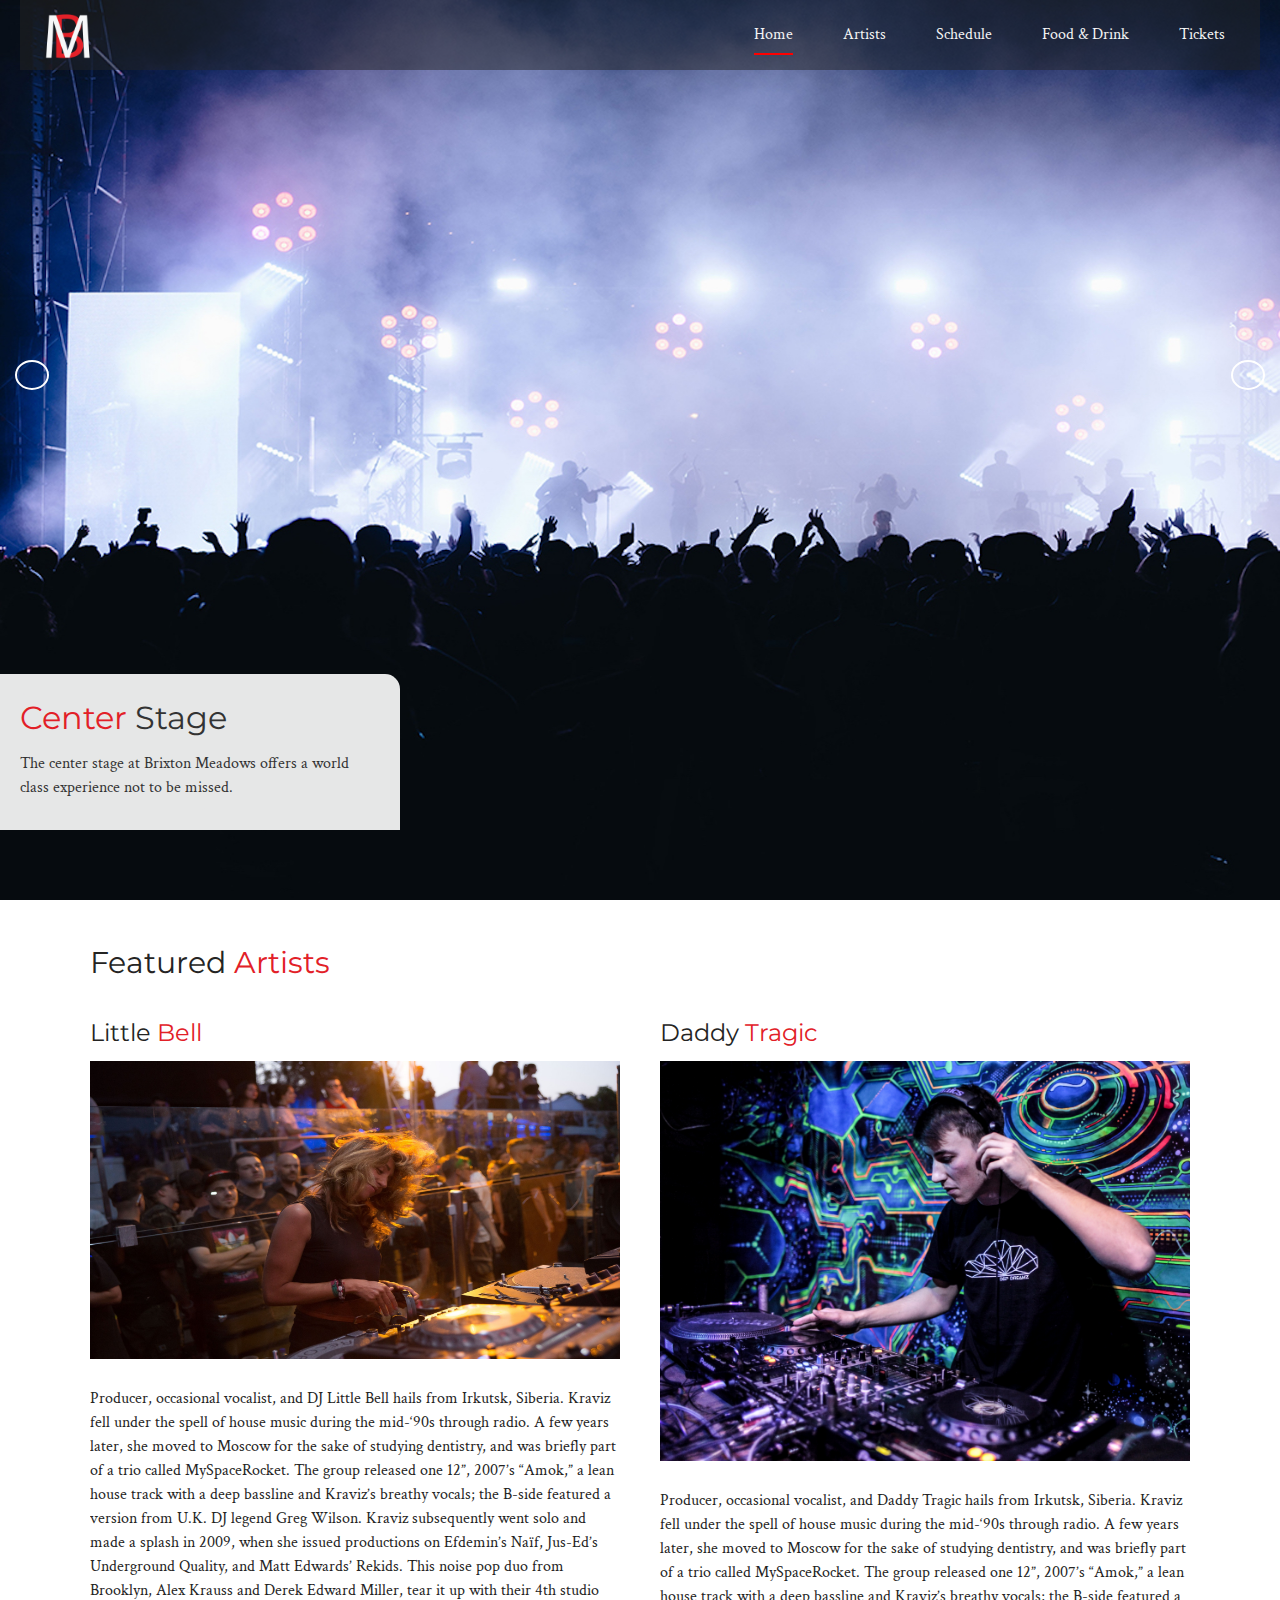
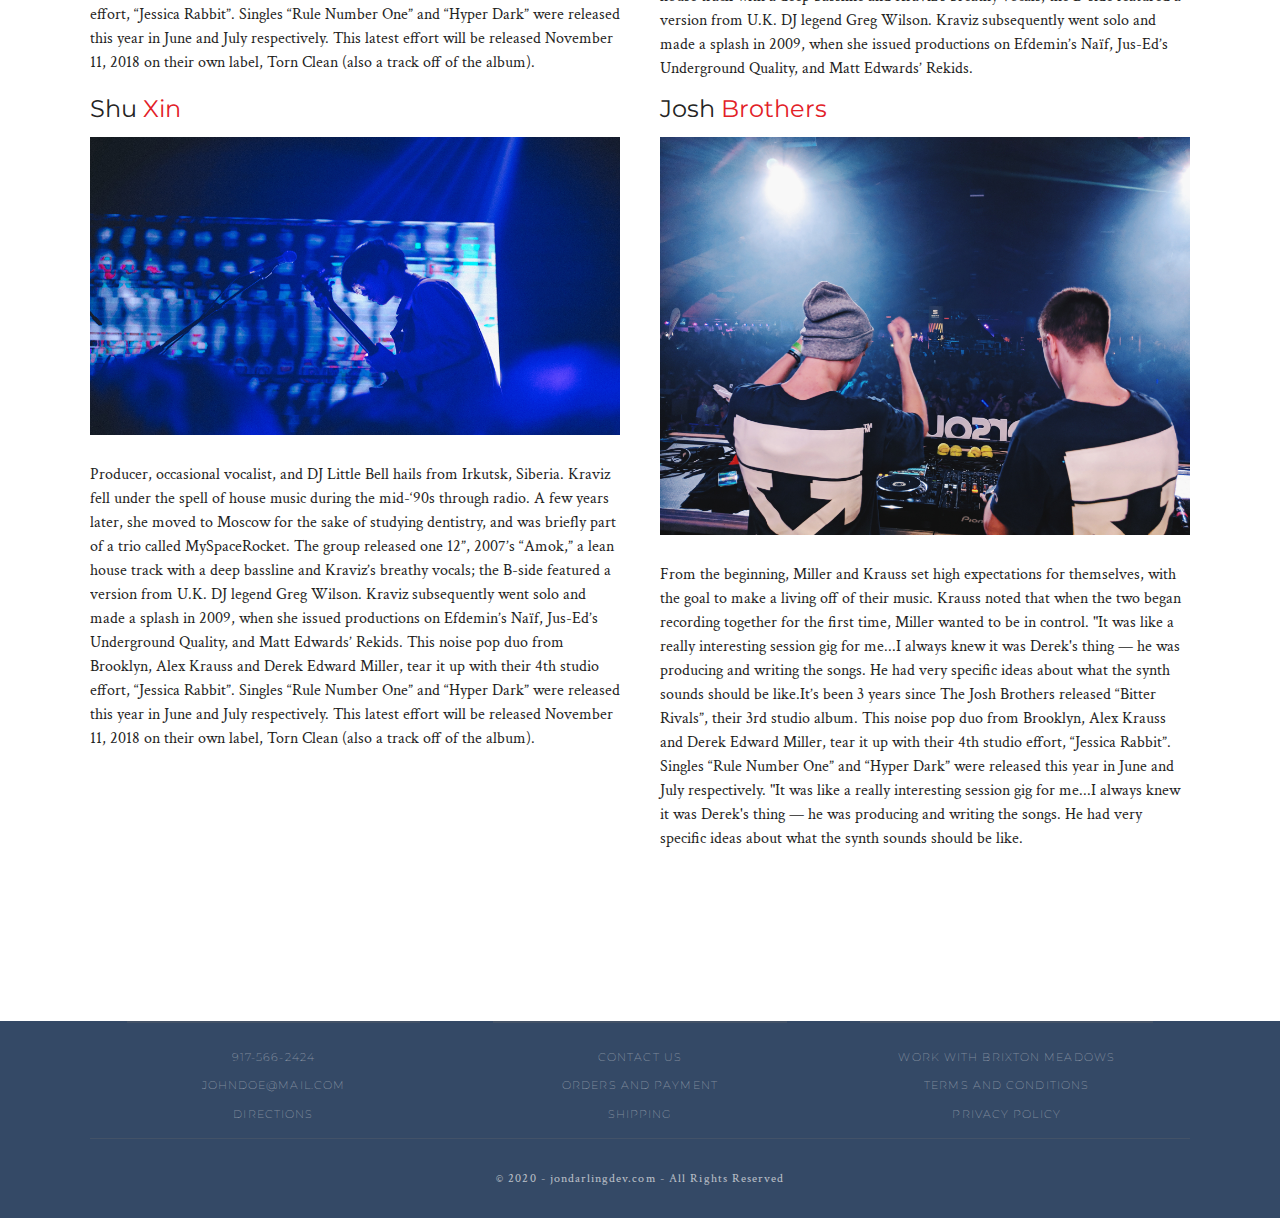
==== commit 476e4707: "media queries" ====
--- a/brixton-meadows/index.html
+++ b/brixton-meadows/index.html
@@ -6,8 +6,11 @@
   <meta name="viewport" content="width=device-width, initial-scale=1.0">
   <!-- Google Font -->
   <link
+    href="https://fonts.googleapis.com/css2?family=Crimson+Text:wght@400;600&family=Montserrat:wght@400;600;700&display=swap"
+    rel="stylesheet">
+  <!-- <link
     href="https://fonts.googleapis.com/css2?family=Lato:wght@300;400&family=Montserrat:wght@400;600;700&display=swap"
-    rel="stylesheet">
+    rel="stylesheet"> -->
   <link rel="stylesheet" href="https://cdnjs.cloudflare.com/ajax/libs/font-awesome/5.13.0/css/all.min.css"
     integrity="sha256-h20CPZ0QyXlBuAw7A+KluUYx/3pK+c7lYEpqLTlxjYQ=" crossorigin="anonymous" />
   <link rel="stylesheet" href="./css/style.css">
@@ -48,10 +51,7 @@
           <a href="#" class="nav-link">Tickets</a>
         </li>
       </ul>
-
     </nav>
-
-
   </header>
 
   <!-- Slider -->
@@ -138,13 +138,13 @@
         </div>
         <div class="artists-item">
           <h2>Daddy<span> Tragic</span></h2>
+          <div class="artists-image"><img src="./images/JoseZavala.jpg" alt="Artist"></div>
           <p>Producer, occasional vocalist, and Daddy Tragic hails from Irkutsk, Siberia. Kraviz fell under the spell of
             house music during the mid-‘90s through radio. A few years later, she moved to Moscow for the sake of
             studying dentistry, and was briefly part of a trio called MySpaceRocket. The group released one 12”, 2007’s
             “Amok,” a lean house track with a deep bassline and Kraviz’s breathy vocals; the B-side featured a version
             from U.K. DJ legend Greg Wilson. Kraviz subsequently went solo and made a splash in 2009, when she issued
             productions on Efdemin’s Naïf, Jus-Ed’s Underground Quality, and Matt Edwards’ Rekids.</p>
-          <div class="artists-image"><img src="./images/JoseZavala.jpg" alt="Artist"></div>
 
         </div>
         <div class="artists-item">
@@ -170,6 +170,7 @@
         </div>
         <div class="artists-item">
           <h2>Josh<span> Brothers</span></h2>
+          <div class="artists-image"><img src="./images/JoshBrothers.jpg" alt="Artist"></div>
           <p>From the beginning, Miller and Krauss set high expectations for themselves, with the goal to make a living
             off of their music. Krauss noted that when the two began recording together for the first time, Miller
             wanted to be in control. "It was like a really interesting session gig for me...I always knew it was Derek's
@@ -180,7 +181,6 @@
             July respectively. "It was like a really interesting session gig for me...I always knew it was Derek's thing
             — he was producing and writing the songs. He had very specific ideas about what the synth sounds should be
             like.</p>
-          <div class="artists-image"><img src="./images/JoshBrothers.jpg" alt="Artist"></div>
         </div>
       </div>
     </div>
--- a/brixton-meadows/css/style.css
+++ b/brixton-meadows/css/style.css
@@ -1,7 +1,6 @@
 /* ========================= MOBILE ===================================== */
 
 @import "slider.css";
-@import "nav.css";
 @import "config.css";
 @import "utilities.css";
 @import "media.css";
@@ -15,12 +14,12 @@
 }
 
 html {
-  font-family: "Montserrat", sans-serif;
   box-sizing: border-box;
   font-size: 10px;
 }
 
 body {
+  font-family: "Crimson Text", serif;
   font-size: 1.6rem;
   line-height: 1.5;
   color: var(--dark-color);
@@ -32,10 +31,6 @@
   top: 0;
   left: 0;
   z-index: 1;
-}
-
-.container {
-  padding: 0 1rem;
 }
 
 /* NAV MOBILE */
@@ -95,23 +90,13 @@
   margin: 2rem 0;
 }
 
-/* SLIDER PHONE */
+/* ARTISTS SECTION */
 
-.slide .content {
-  bottom: -300px;
-  left: 0;
-  width: 100%;
-  border-top-right-radius: 0;
+.featured-artists {
+  margin: 0 2rem;
 }
-
-.slide.current .content {
-  transform: translateY(-300px);
-}
-
-/* ARTISTS SECTION */
 .artists-grid {
   display: grid;
-  grid-template-columns: repeat(auto-fit, minmax(45rem, 1fr));
   grid-column-gap: 4rem;
   margin: 3rem 0;
 }
@@ -132,7 +117,7 @@
 
 #social .social i {
   font-size: minmax(1rem, 3rem);
-  padding: 0 3rem;
+  padding: 0 2rem;
   transition: 500ms ease-in-out;
 }
 
@@ -172,12 +157,15 @@
   justify-content: center;
   align-items: center;
   text-align: center;
-  padding: 3rem 0;
+  margin-bottom: 1rem;
 }
 
 #footer .list ul li {
   padding: 0.6rem 0;
   color: var(--light-color);
+  font-family: "montserrat", sans-serif;
+  font-size: 1.1rem;
+  text-transform: uppercase;
 }
 
 .light {
@@ -190,8 +178,8 @@
   display: flex;
   justify-content: center;
   align-items: center;
-  font-size: 1rem;
-  padding: 2rem 0;
+  font-size: 1.24rem;
+  padding: 2rem 1rem;
   border-top: solid 1px var(--border-color);
   color: var(--light-color);
 }
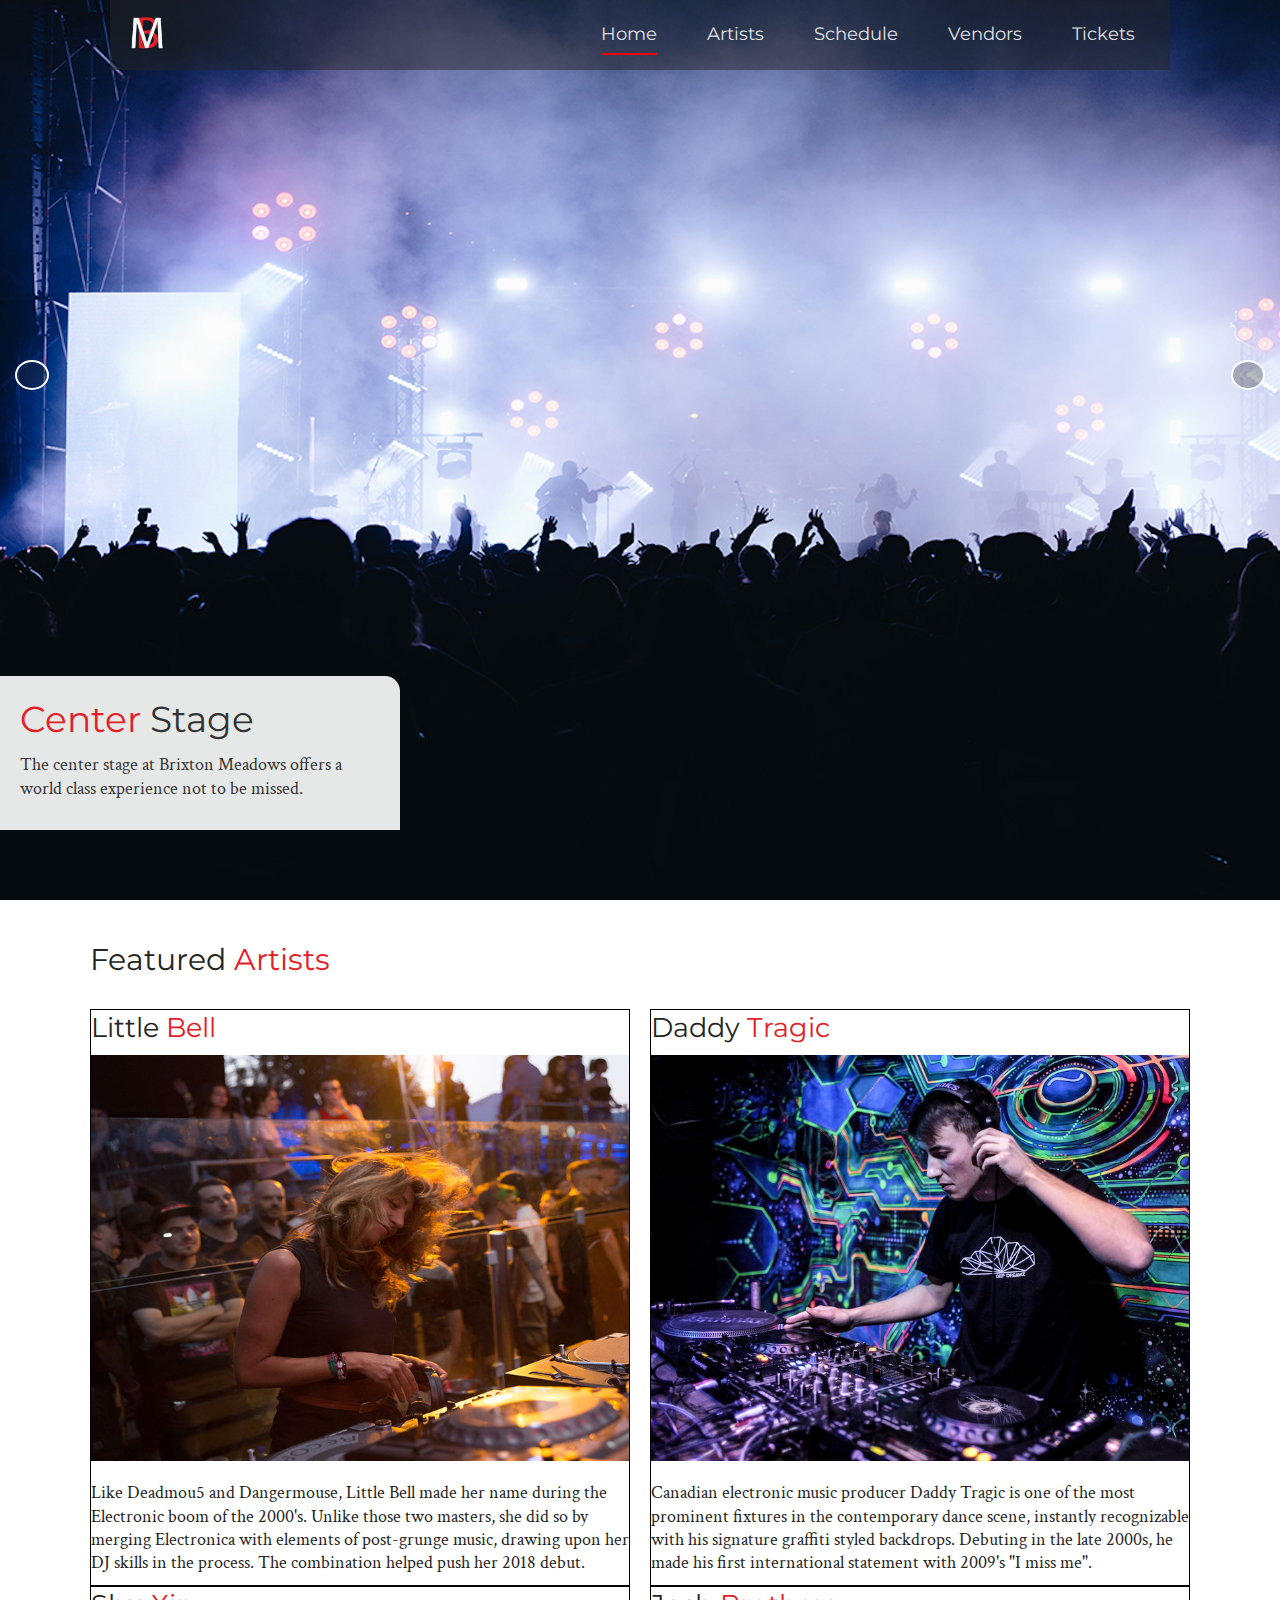
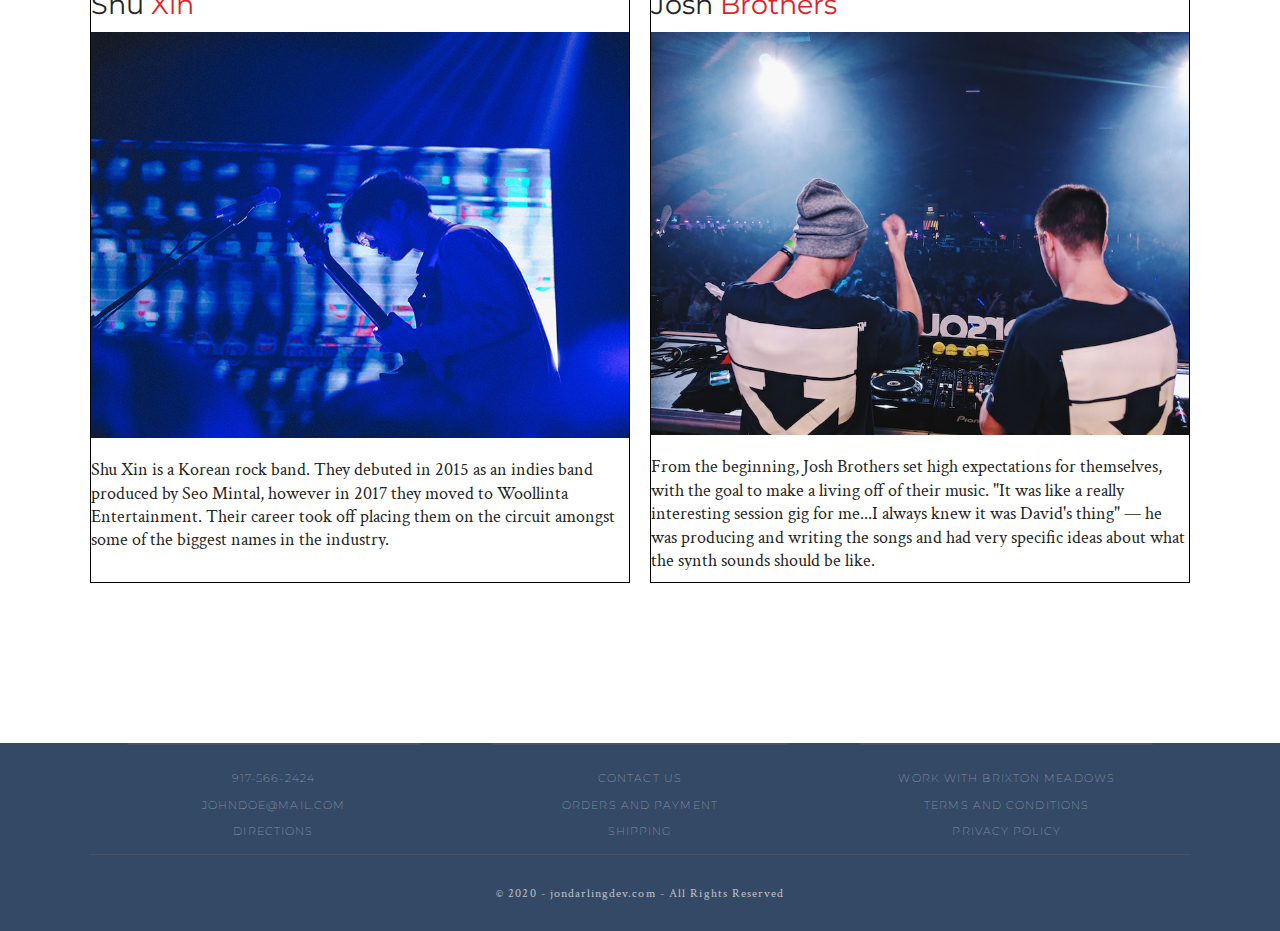
==== commit 5c156e13: "signed off on home" ====
--- a/brixton-meadows/index.html
+++ b/brixton-meadows/index.html
@@ -8,9 +8,6 @@
   <link
     href="https://fonts.googleapis.com/css2?family=Crimson+Text:wght@400;600&family=Montserrat:wght@400;600;700&display=swap"
     rel="stylesheet">
-  <!-- <link
-    href="https://fonts.googleapis.com/css2?family=Lato:wght@300;400&family=Montserrat:wght@400;600;700&display=swap"
-    rel="stylesheet"> -->
   <link rel="stylesheet" href="https://cdnjs.cloudflare.com/ajax/libs/font-awesome/5.13.0/css/all.min.css"
     integrity="sha256-h20CPZ0QyXlBuAw7A+KluUYx/3pK+c7lYEpqLTlxjYQ=" crossorigin="anonymous" />
   <link rel="stylesheet" href="./css/style.css">
@@ -19,39 +16,40 @@
 
 <body>
   <header>
-    <!-- <div class="container"> -->
-    <nav>
-
-      <div class="nav-brand">
-        <a href="index.html">
-          <img src="images/brixton-red.png" alt="">
-        </a>
-      </div>
-      <div class="menu-icons open">
-        <i class="fas fa-bars"></i>
-      </div>
-
-      <ul class="nav-list closeLink">
-        <div class="menu-icons close">
-          <i class="fas fa-times"></i>
-        </div>
-        <li class="nav-item ">
-          <a href="#" class="nav-link current">Home</a>
-        </li>
-        <li class="nav-item">
-          <a href="#" class="nav-link">Artists</a>
-        </li>
-        <li class="nav-item">
-          <a href="#" class="nav-link">Schedule</a>
-        </li>
-        <li class="nav-item">
-          <a href="#" class="nav-link">Food & Drink</a>
-        </li>
-        <li class="nav-item">
-          <a href="#" class="nav-link">Tickets</a>
-        </li>
-      </ul>
-    </nav>
+    <div class="container">
+      <nav>
+
+        <div class="nav-brand">
+          <a href="index.html">
+            <img src="images/brixton-red.png" alt="">
+          </a>
+        </div>
+        <div class="menu-icons open">
+          <i class="fas fa-bars"></i>
+        </div>
+
+        <ul class="nav-list closeLink">
+          <div class="menu-icons close">
+            <i class="fas fa-times"></i>
+          </div>
+          <li class="nav-item ">
+            <a href="index.html" class="nav-link current">Home</a>
+          </li>
+          <li class="nav-item">
+            <a href="artists.html" class="nav-link">Artists</a>
+          </li>
+          <li class="nav-item">
+            <a href="#" class="nav-link">Schedule</a>
+          </li>
+          <li class="nav-item">
+            <a href="#" class="nav-link">Vendors</a>
+          </li>
+          <li class="nav-item">
+            <a href="#" class="nav-link">Tickets</a>
+          </li>
+        </ul>
+      </nav>
+    </div>
   </header>
 
   <!-- Slider -->
@@ -117,70 +115,35 @@
       <div class="artists-grid">
         <div class="artists-item">
           <h2>Little <span>Bell</span></h2>
-          <div class="artists-image"><img src="./images/LittleBell.jpg" alt="Artist"></div>
-          <p>Producer, occasional vocalist, and DJ Little Bell hails from Irkutsk, Siberia. Kraviz fell under the
-            spell
-            of house music during the mid-‘90s through radio. A few years later, she moved to Moscow for the sake of
-            studying dentistry, and was briefly part of a trio called MySpaceRocket. The group released one 12”,
-            2007’s
-            “Amok,” a lean house track with a deep bassline and Kraviz’s breathy vocals; the B-side featured a
-            version
-            from U.K. DJ legend Greg Wilson. Kraviz subsequently went solo and made a splash in 2009, when she
-            issued
-            productions on Efdemin’s Naïf, Jus-Ed’s Underground Quality, and Matt Edwards’ Rekids. This noise pop
-            duo
-            from Brooklyn, Alex Krauss and Derek Edward Miller, tear it up with their 4th studio effort, “Jessica
-            Rabbit”. Singles “Rule Number One” and “Hyper Dark” were released this year in June and July
-            respectively.
-            This latest effort will be released November 11, 2018 on their own label, Torn Clean (also a track off
-            of
-            the album).</p>
+          <img src="./images/LittleBell.jpg" alt="Artist">
+          <p>Like Deadmou5 and Dangermouse, Little Bell made her name during the Electronic boom of the
+            2000's. Unlike those two masters, she did so by merging Electronica with elements of post-grunge music,
+            drawing upon her DJ skills in the process. The combination helped push her 2018 debut.</p>
         </div>
         <div class="artists-item">
           <h2>Daddy<span> Tragic</span></h2>
-          <div class="artists-image"><img src="./images/JoseZavala.jpg" alt="Artist"></div>
-          <p>Producer, occasional vocalist, and Daddy Tragic hails from Irkutsk, Siberia. Kraviz fell under the spell of
-            house music during the mid-‘90s through radio. A few years later, she moved to Moscow for the sake of
-            studying dentistry, and was briefly part of a trio called MySpaceRocket. The group released one 12”, 2007’s
-            “Amok,” a lean house track with a deep bassline and Kraviz’s breathy vocals; the B-side featured a version
-            from U.K. DJ legend Greg Wilson. Kraviz subsequently went solo and made a splash in 2009, when she issued
-            productions on Efdemin’s Naïf, Jus-Ed’s Underground Quality, and Matt Edwards’ Rekids.</p>
+          <img src="./images/JoseZavala.jpg" alt="Artist">
+          <p>Canadian electronic music producer Daddy Tragic is one of the most prominent fixtures
+            in the contemporary dance scene, instantly recognizable with his signature graffiti styled backdrops.
+            Debuting
+            in the late 2000s, he made his first international statement with 2009's "I miss me".</p>
 
         </div>
         <div class="artists-item">
           <h2>Shu<span> Xin</span></h2>
-          <div class="artists-image"><img src="./images/shu-xin-.jpg" alt="Artist"></div>
-          <p>Producer, occasional vocalist, and DJ Little Bell hails from Irkutsk, Siberia. Kraviz fell under the
-            spell
-            of house music during the mid-‘90s through radio. A few years later, she moved to Moscow for the sake of
-            studying dentistry, and was briefly part of a trio called MySpaceRocket. The group released one 12”,
-            2007’s
-            “Amok,” a lean house track with a deep bassline and Kraviz’s breathy vocals; the B-side featured a
-            version
-            from U.K. DJ legend Greg Wilson. Kraviz subsequently went solo and made a splash in 2009, when she
-            issued
-            productions on Efdemin’s Naïf, Jus-Ed’s Underground Quality, and Matt Edwards’ Rekids. This noise pop
-            duo
-            from Brooklyn, Alex Krauss and Derek Edward Miller, tear it up with their 4th studio effort, “Jessica
-            Rabbit”. Singles “Rule Number One” and “Hyper Dark” were released this year in June and July
-            respectively.
-            This latest effort will be released November 11, 2018 on their own label, Torn Clean (also a track off
-            of
-            the album).</p>
+          <img src="./images/shu-xin-.jpg" alt="Artist">
+          <p>Shu Xin is a Korean rock band. They debuted in 2015 as an indies band produced by Seo Mintal, however in
+            2017 they
+            moved to Woollinta Entertainment. Their career took off placing them on the circuit amongst some of the
+            biggest names in the industry. </p>
         </div>
         <div class="artists-item">
           <h2>Josh<span> Brothers</span></h2>
-          <div class="artists-image"><img src="./images/JoshBrothers.jpg" alt="Artist"></div>
-          <p>From the beginning, Miller and Krauss set high expectations for themselves, with the goal to make a living
-            off of their music. Krauss noted that when the two began recording together for the first time, Miller
-            wanted to be in control. "It was like a really interesting session gig for me...I always knew it was Derek's
-            thing — he was producing and writing the songs. He had very specific ideas about what the synth sounds
-            should be like.It’s been 3 years since The Josh Brothers released “Bitter Rivals”, their 3rd studio album.
-            This noise pop duo from Brooklyn, Alex Krauss and Derek Edward Miller, tear it up with their 4th studio
-            effort, “Jessica Rabbit”. Singles “Rule Number One” and “Hyper Dark” were released this year in June and
-            July respectively. "It was like a really interesting session gig for me...I always knew it was Derek's thing
-            — he was producing and writing the songs. He had very specific ideas about what the synth sounds should be
-            like.</p>
+          <img src="./images/JoshBrothers.jpg" alt="Artist">
+          <p>From the beginning, Josh Brothers set high expectations for themselves, with the goal to make a living
+            off of their music. "It was like a really interesting session gig for me...I always knew it was David's
+            thing" — he was producing and writing the songs and had very specific ideas about what the synth sounds
+            should be like.</p>
         </div>
       </div>
     </div>
--- a/brixton-meadows/css/style.css
+++ b/brixton-meadows/css/style.css
@@ -20,8 +20,8 @@
 
 body {
   font-family: "Crimson Text", serif;
-  font-size: 1.6rem;
-  line-height: 1.5;
+  font-size: 1.8rem;
+  line-height: 1.3;
   color: var(--dark-color);
 }
 
@@ -43,8 +43,7 @@
 }
 
 .nav-brand {
-  width: 5rem;
-  height: 5rem;
+  width: 4rem;
 }
 
 .menu-icons i {
@@ -55,8 +54,8 @@
 
 .close {
   position: absolute;
-  top: 3.4rem;
-  right: 3.8rem;
+  top: 2rem;
+  right: 3rem;
 }
 
 .close i {
@@ -83,7 +82,9 @@
 }
 
 .nav-link {
+  font-family: "montserrat", sans-serif;
   color: var(--light-color);
+  opacity: 0.9;
 }
 
 .nav-item {
@@ -97,7 +98,7 @@
 }
 .artists-grid {
   display: grid;
-  grid-column-gap: 4rem;
+  /* grid-column-gap: 4rem; */
   margin: 3rem 0;
 }
 
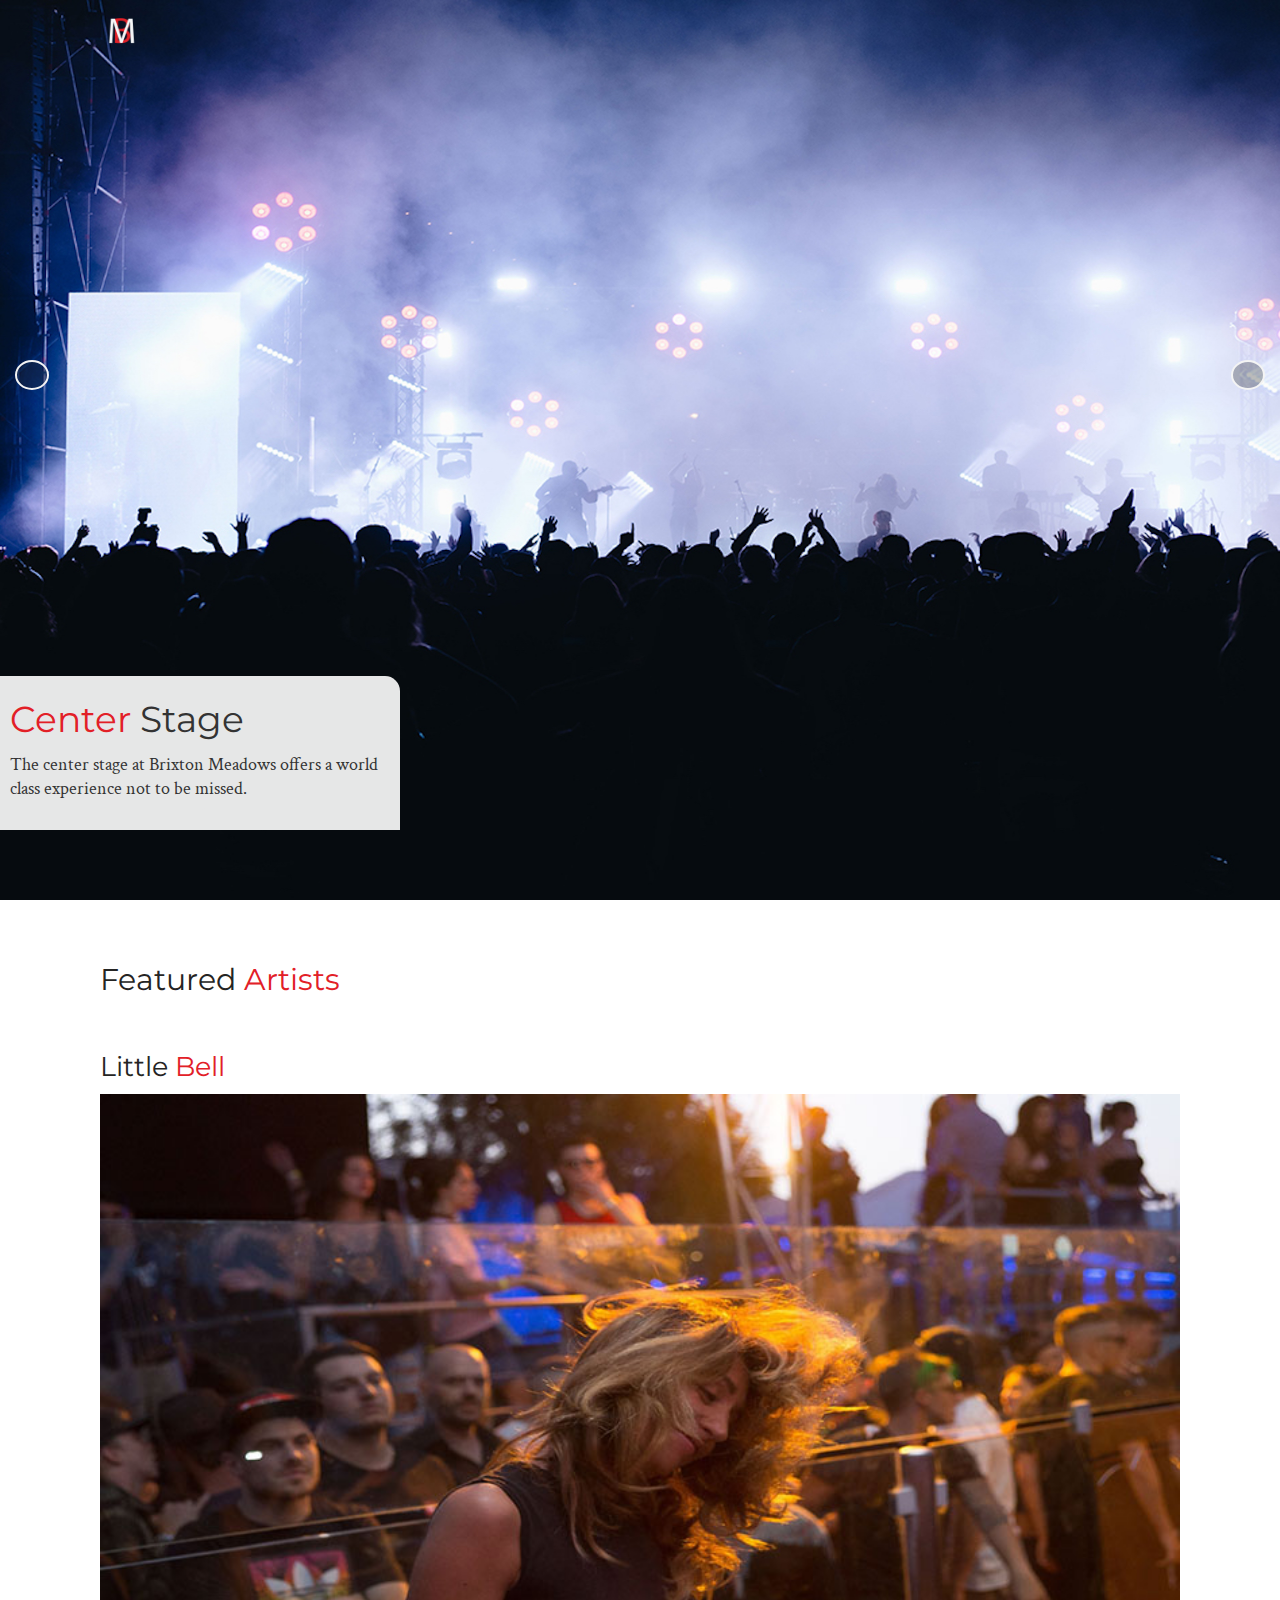
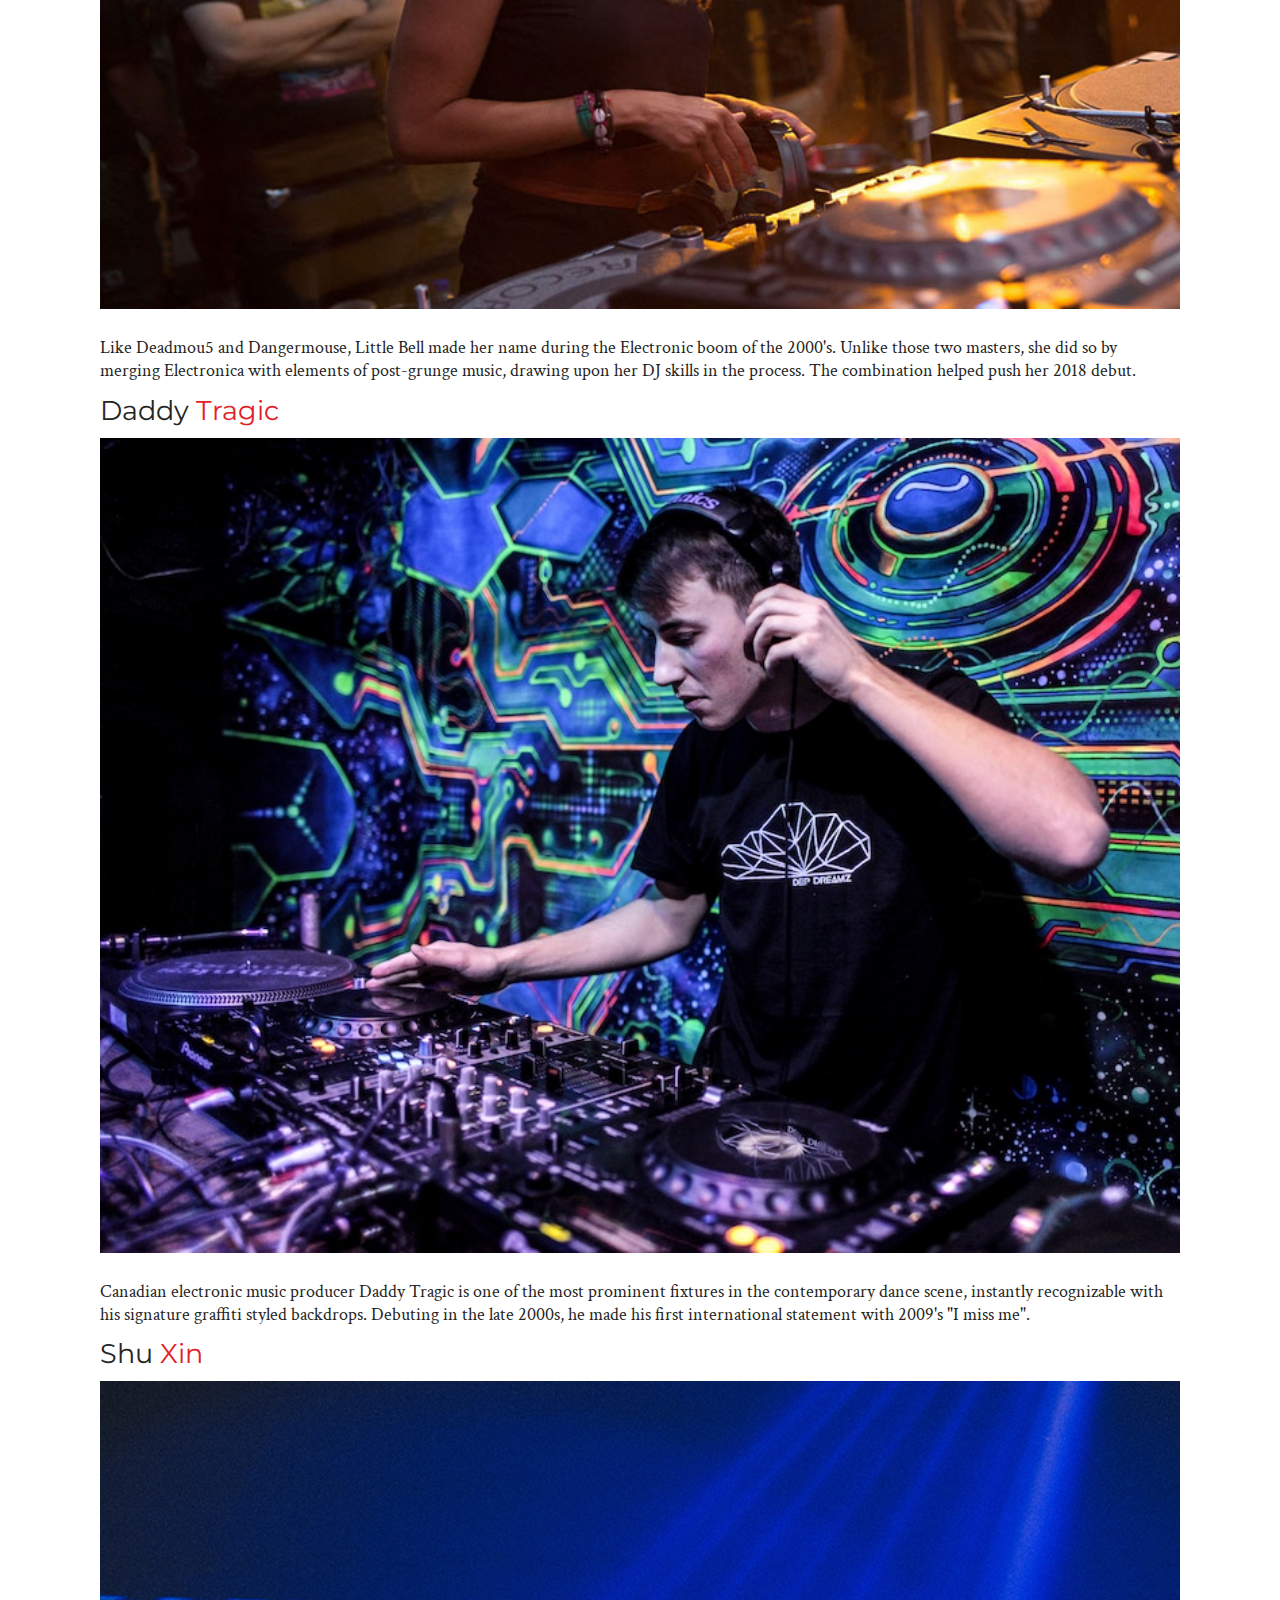
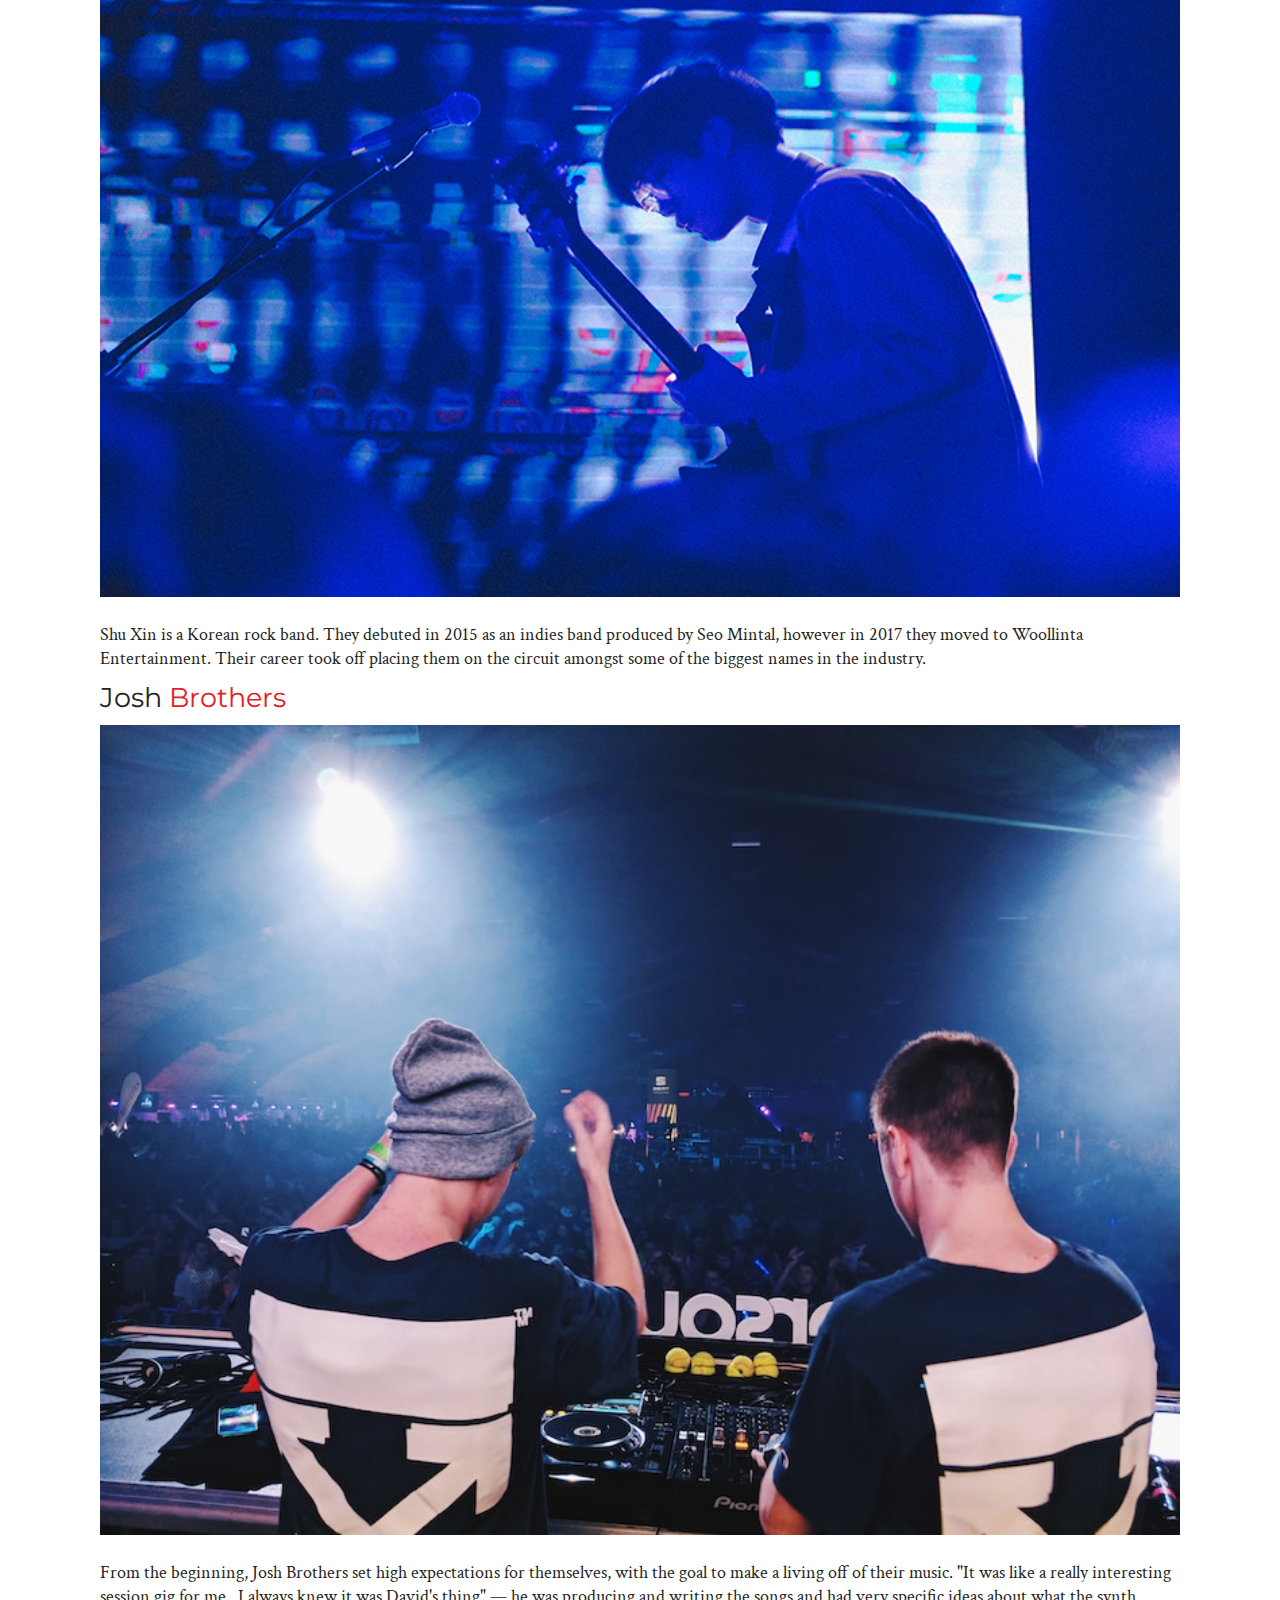
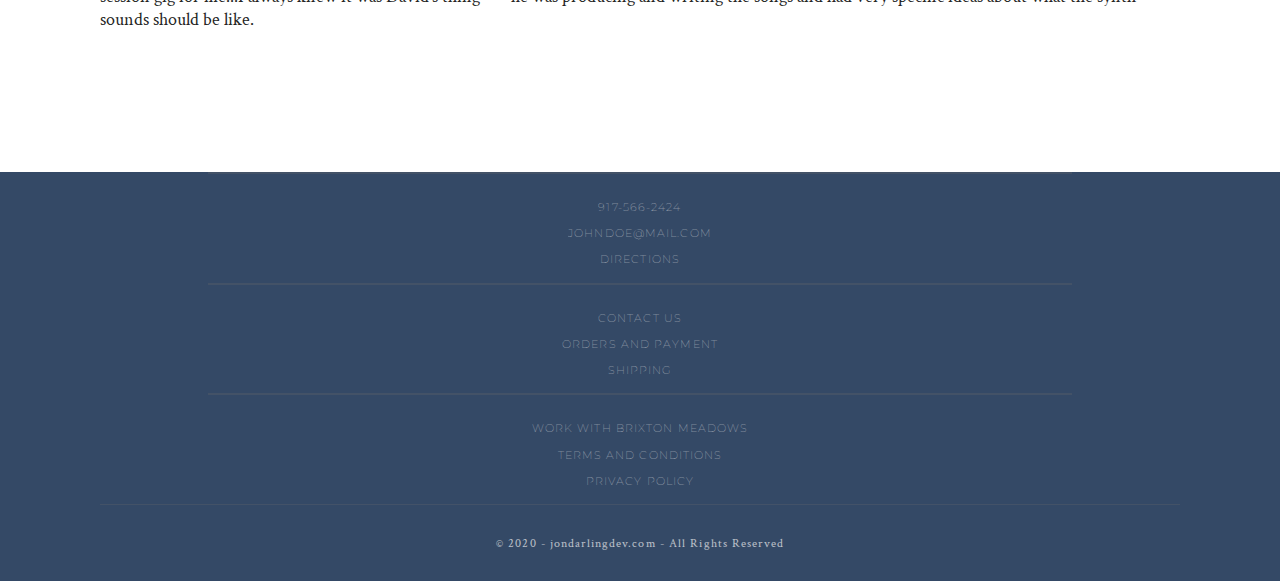
==== commit 1f8ed7b4: "fixed JS" ====
--- a/brixton-meadows/index.html
+++ b/brixton-meadows/index.html
@@ -196,6 +196,7 @@
 
 
   <script src="js/scripts.js"></script>
+  <script src="js/slider.js"></script>
 
 </body>
 
--- a/brixton-meadows/css/style.css
+++ b/brixton-meadows/css/style.css
@@ -3,7 +3,8 @@
 @import "slider.css";
 @import "config.css";
 @import "utilities.css";
-@import "media.css";
+@import "artists.css";
+/* @import "media.css"; */
 
 *,
 *::before,
@@ -38,8 +39,8 @@
   display: flex;
   justify-content: space-between;
   align-items: center;
-  padding: 1rem;
-  margin: 0 2rem;
+  margin-top: 1rem;
+  /* margin: 0 2rem; */
 }
 
 .nav-brand {
@@ -98,7 +99,6 @@
 }
 .artists-grid {
   display: grid;
-  /* grid-column-gap: 4rem; */
   margin: 3rem 0;
 }
 
@@ -113,7 +113,6 @@
   justify-content: center;
   align-items: center;
   height: 10rem;
-  margin-bottom: 3rem;
 }
 
 #social .social i {
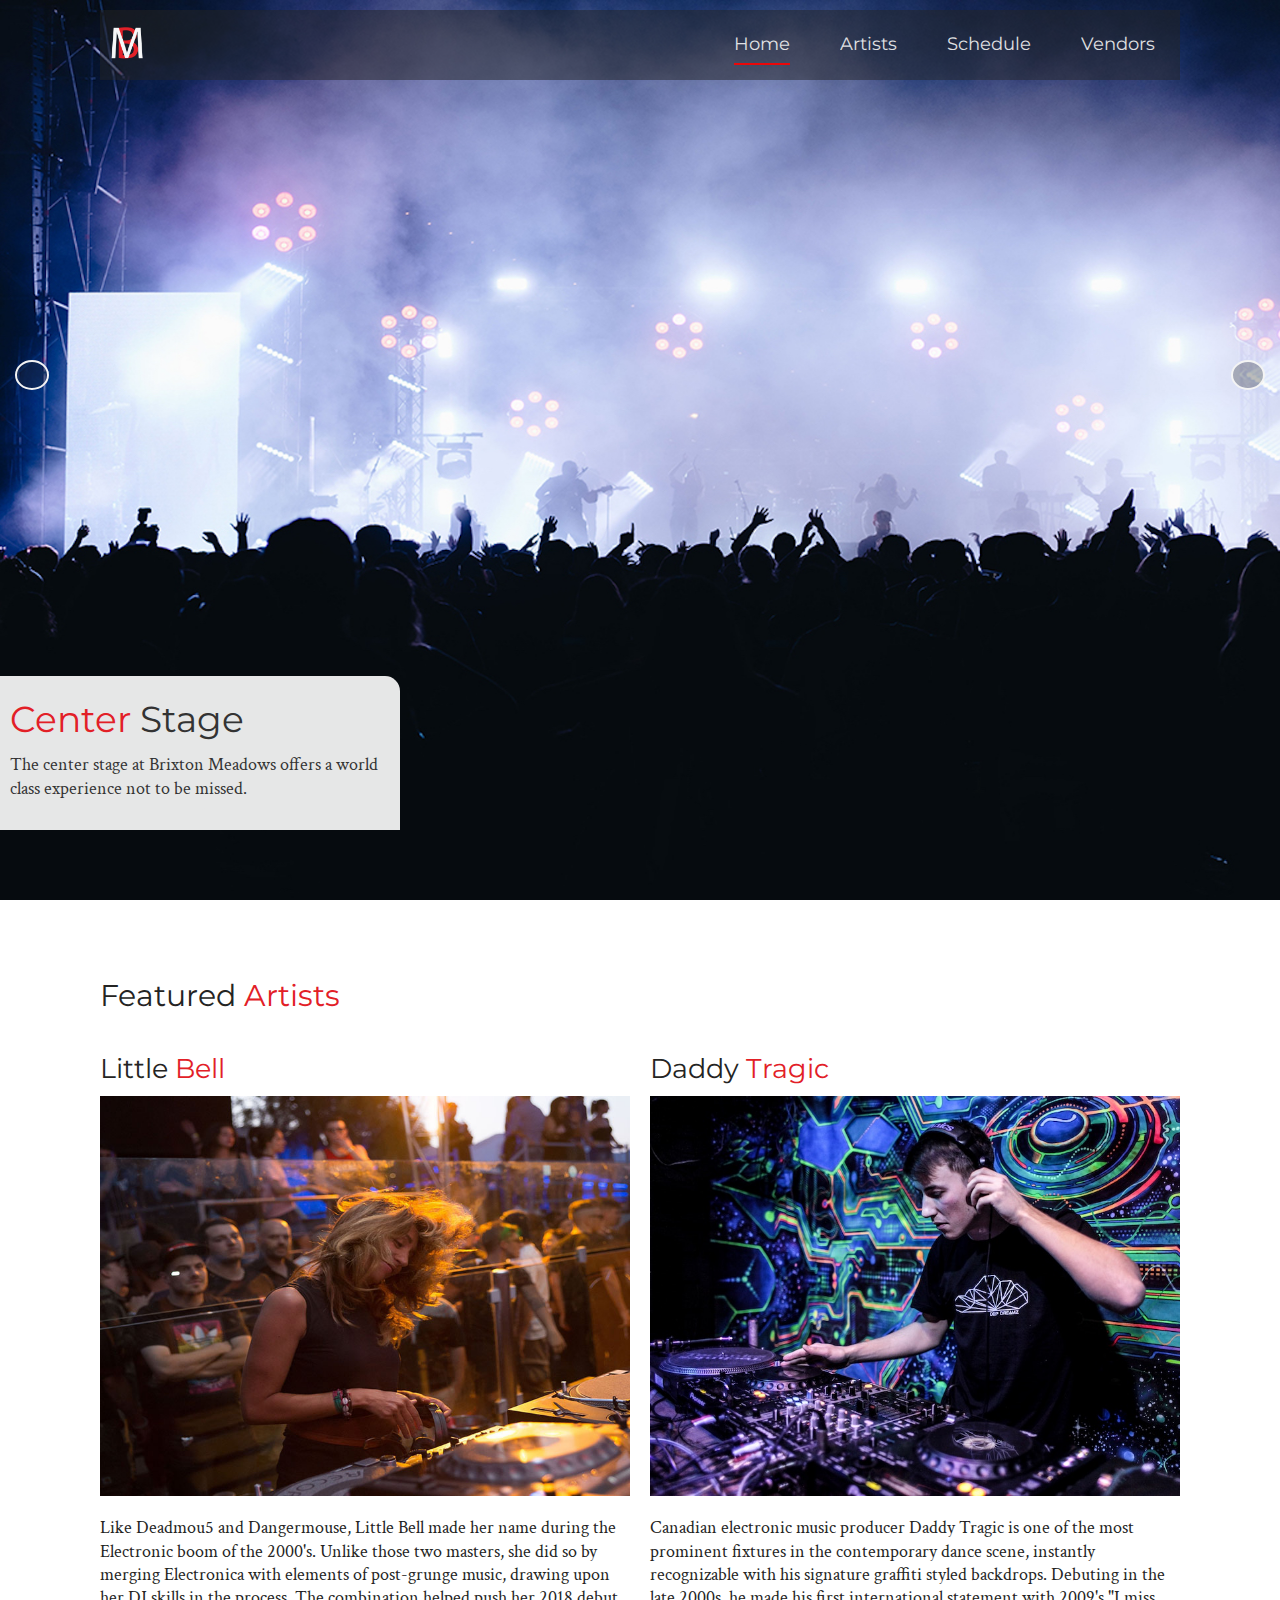
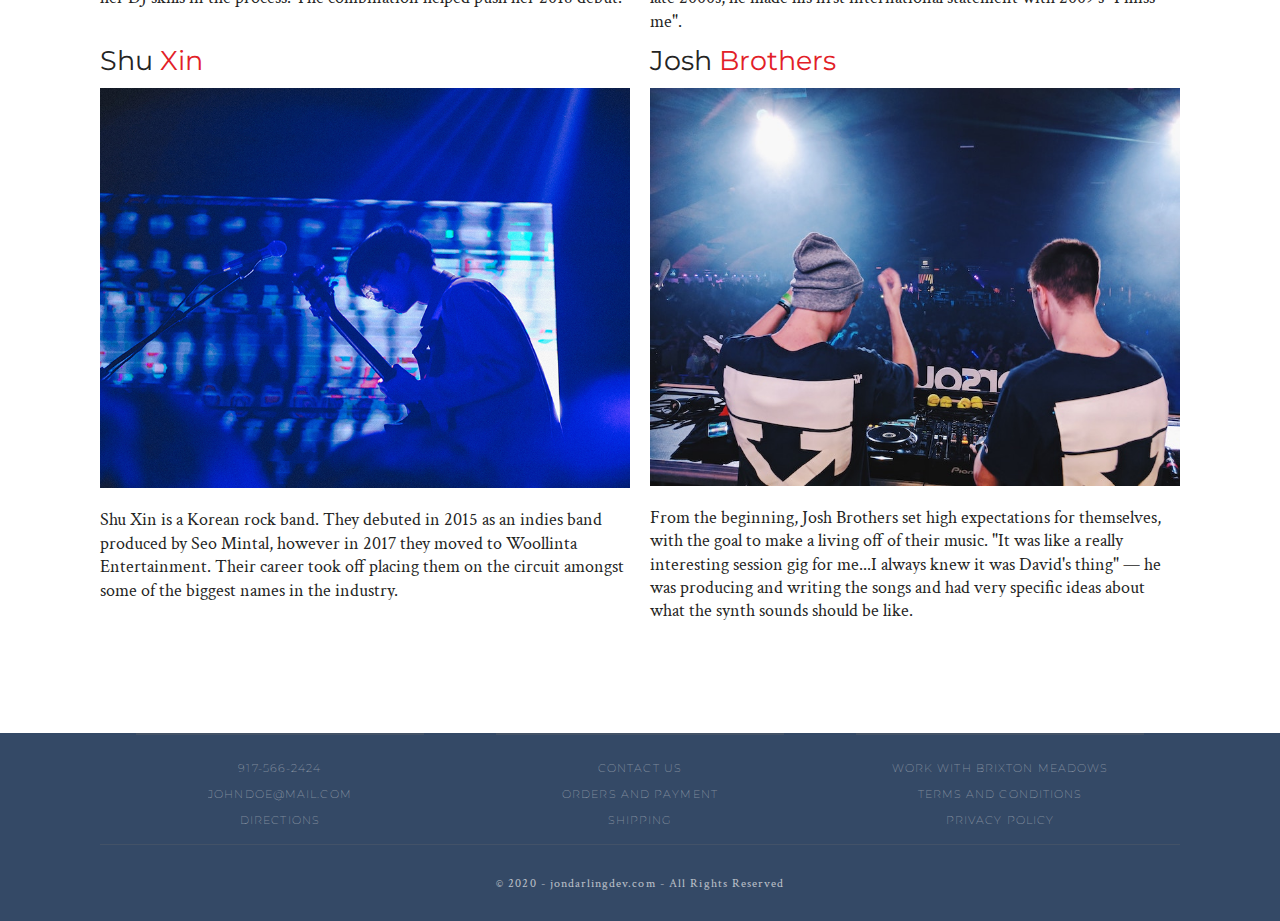
==== commit 9f18c248: "brixton Complete" ====
--- a/brixton-meadows/index.html
+++ b/brixton-meadows/index.html
@@ -27,7 +27,6 @@
         <div class="menu-icons open">
           <i class="fas fa-bars"></i>
         </div>
-
         <ul class="nav-list closeLink">
           <div class="menu-icons close">
             <i class="fas fa-times"></i>
@@ -39,13 +38,10 @@
             <a href="artists.html" class="nav-link">Artists</a>
           </li>
           <li class="nav-item">
-            <a href="#" class="nav-link">Schedule</a>
+            <a href="schedule.html" class="nav-link">Schedule</a>
           </li>
           <li class="nav-item">
-            <a href="#" class="nav-link">Vendors</a>
-          </li>
-          <li class="nav-item">
-            <a href="#" class="nav-link">Tickets</a>
+            <a href="vendors.html" class="nav-link">Vendors</a>
           </li>
         </ul>
       </nav>
--- a/brixton-meadows/css/style.css
+++ b/brixton-meadows/css/style.css
@@ -4,7 +4,10 @@
 @import "config.css";
 @import "utilities.css";
 @import "artists.css";
-/* @import "media.css"; */
+@import "schedule.css";
+@import "vendors.css";
+@import "tickets.css";
+@import "media.css";
 
 *,
 *::before,
@@ -95,11 +98,11 @@
 /* ARTISTS SECTION */
 
 .featured-artists {
-  margin: 0 2rem;
+  /* margin: 0 2rem; */
 }
 .artists-grid {
   display: grid;
-  margin: 3rem 0;
+  /* margin: 3rem 0; */
 }
 
 .artists-item img,
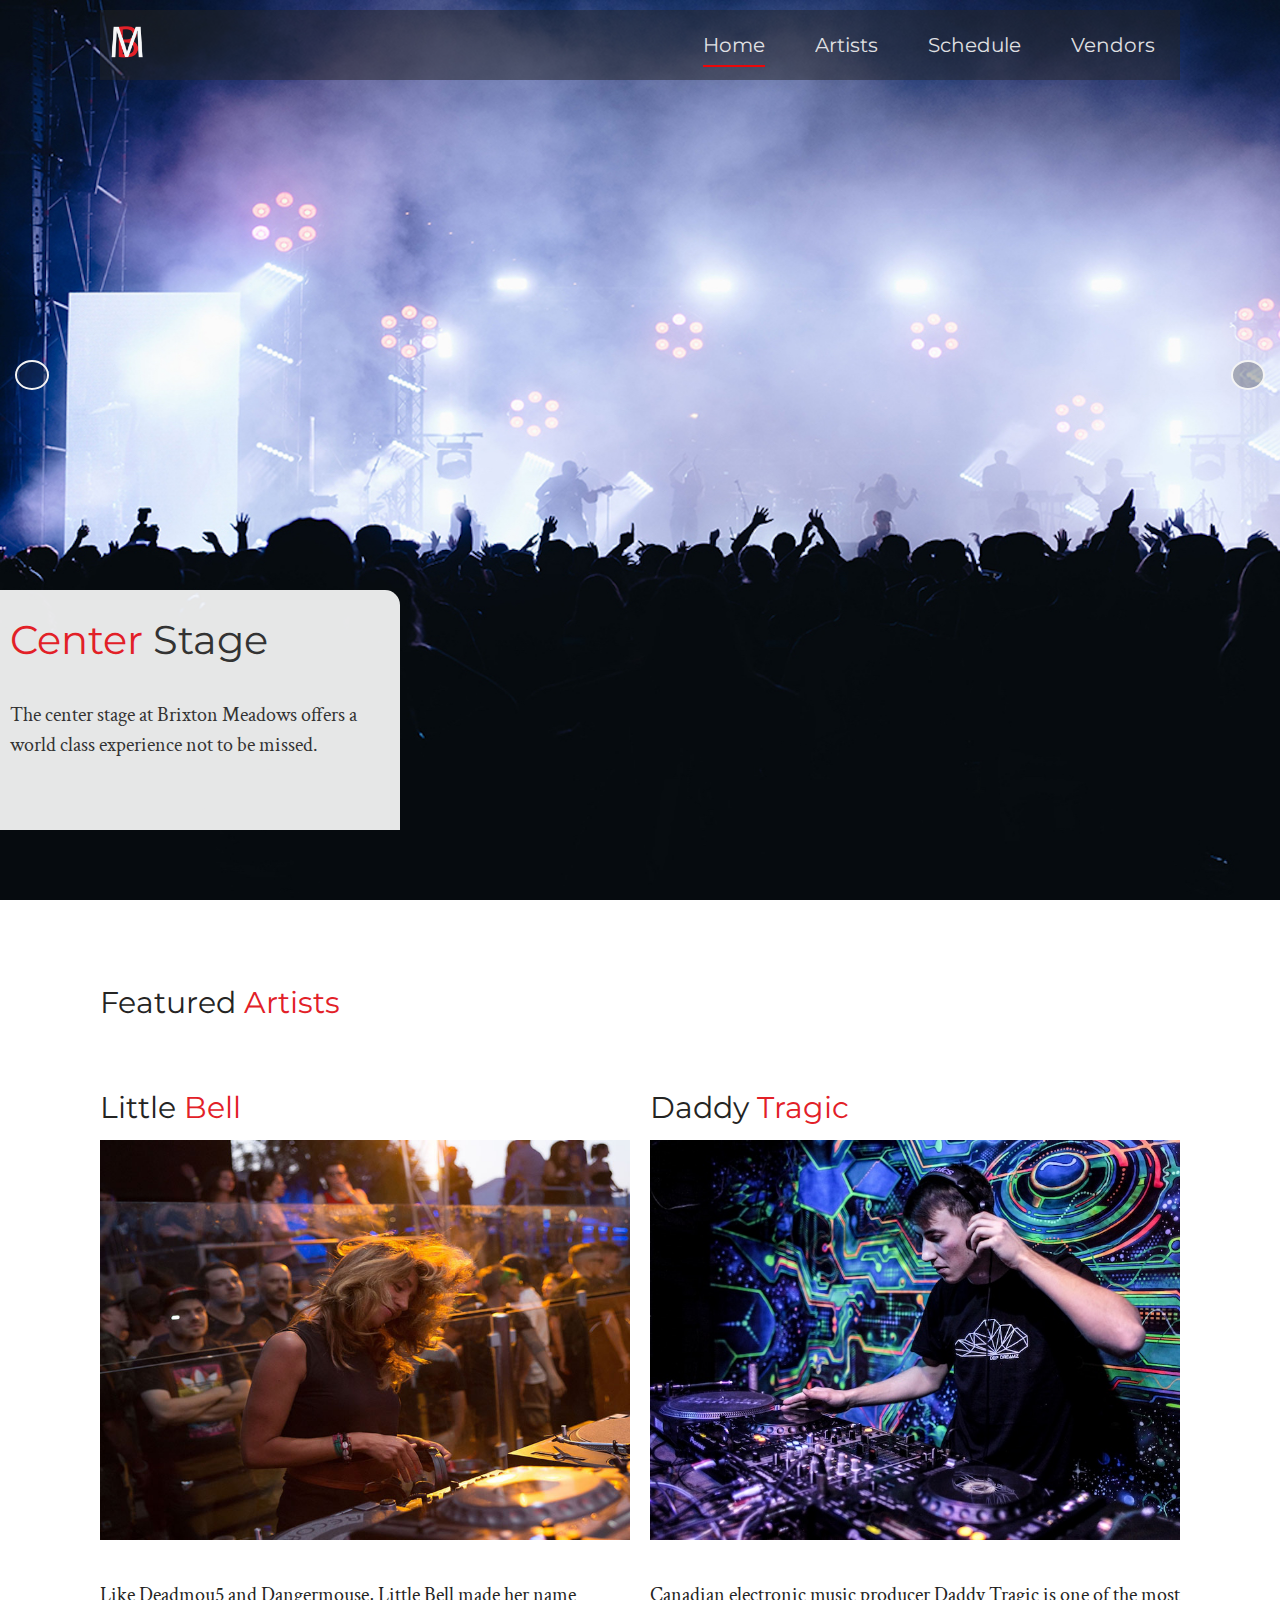
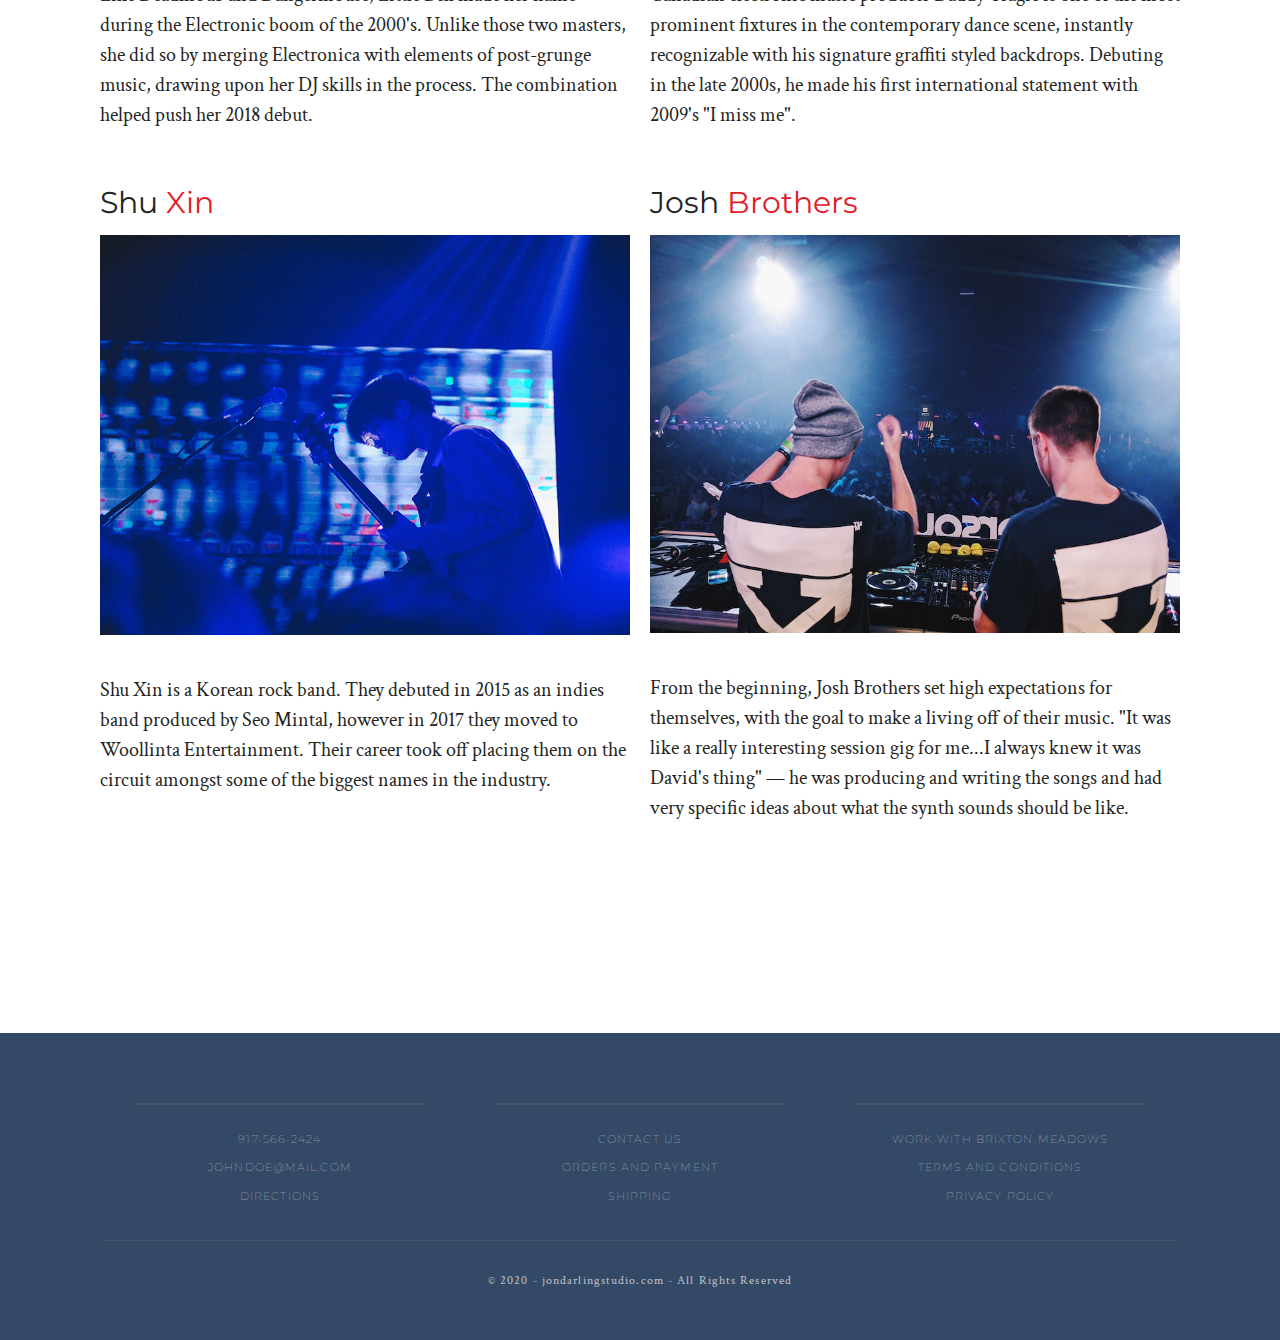
==== commit 9f5b889b: "padding and footer" ====
--- a/brixton-meadows/index.html
+++ b/brixton-meadows/index.html
@@ -185,7 +185,7 @@
 
       <div class="copy">
 
-        <p>&copy; 2020 - jondarlingdev.com - All Rights Reserved</p>
+        <p>&copy; 2020 - jondarlingstudio.com - All Rights Reserved</p>
       </div>
     </div>
   </footer>
--- a/brixton-meadows/css/style.css
+++ b/brixton-meadows/css/style.css
@@ -24,8 +24,8 @@
 
 body {
   font-family: "Crimson Text", serif;
-  font-size: 1.8rem;
-  line-height: 1.3;
+  font-size: 2rem;
+  line-height: 1.5;
   color: var(--dark-color);
 }
 
@@ -97,12 +97,15 @@
 
 /* ARTISTS SECTION */
 
-.featured-artists {
-  /* margin: 0 2rem; */
-}
+.featured-artists h1, p {
+  padding: 2rem 0 4rem;
+}
+
+
 .artists-grid {
   display: grid;
   /* margin: 3rem 0; */
+  
 }
 
 .artists-item img,
@@ -115,6 +118,7 @@
   display: flex;
   justify-content: center;
   align-items: center;
+  margin: 3rem;
   height: 10rem;
 }
 
@@ -160,7 +164,8 @@
   justify-content: center;
   align-items: center;
   text-align: center;
-  margin-bottom: 1rem;
+  padding: 3rem 0;
+  margin-top: 4rem;
 }
 
 #footer .list ul li {
@@ -170,6 +175,7 @@
   font-size: 1.1rem;
   text-transform: uppercase;
 }
+
 
 .light {
   width: 80%;
@@ -182,7 +188,7 @@
   justify-content: center;
   align-items: center;
   font-size: 1.24rem;
-  padding: 2rem 1rem;
+  /* padding: 2rem 1rem; */
   border-top: solid 1px var(--border-color);
   color: var(--light-color);
 }
